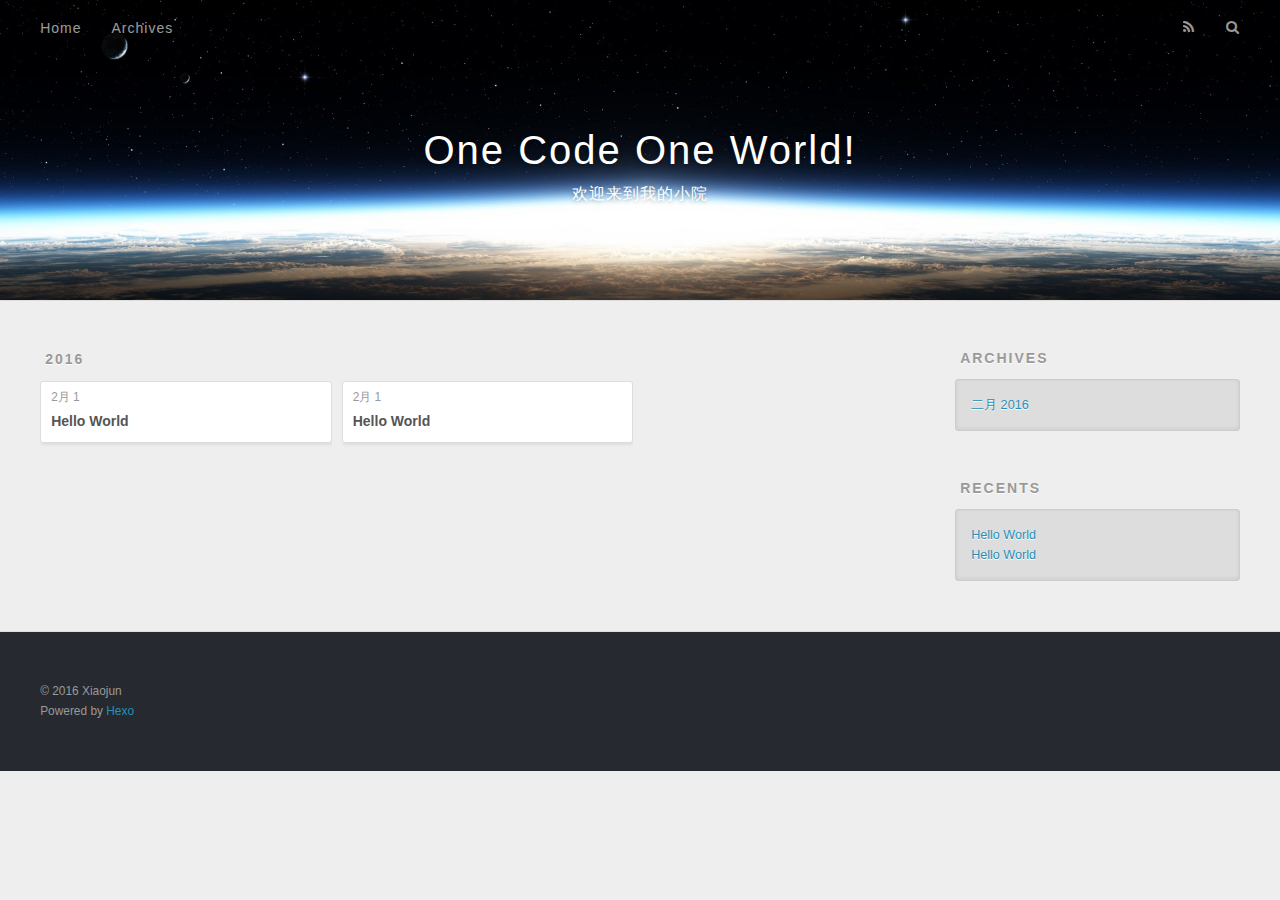
==== archives/index.html @ 48ab1f89 "Site updated: 2016-02-01 23:47:50" ====
<!DOCTYPE html>
<html>
<head>
  <meta charset="utf-8">
  
  <title>Archives | One Code One World!</title>
  <meta name="viewport" content="width=device-width, initial-scale=1, maximum-scale=1">
  <meta name="description" content="这里是iOS的世界">
<meta property="og:type" content="website">
<meta property="og:title" content="One Code One World!">
<meta property="og:url" content="http://yoursite.com/archives/index.html">
<meta property="og:site_name" content="One Code One World!">
<meta property="og:description" content="这里是iOS的世界">
<meta name="twitter:card" content="summary">
<meta name="twitter:title" content="One Code One World!">
<meta name="twitter:description" content="这里是iOS的世界">
  
    <link rel="alternate" href="/atom.xml" title="One Code One World!" type="application/atom+xml">
  
  
    <link rel="icon" href="/favicon.png">
  
  <link href="//fonts.googleapis.com/css?family=Source+Code+Pro" rel="stylesheet" type="text/css">
  <link rel="stylesheet" href="/css/style.css" type="text/css">
  

</head>

<body>
  <div id="container">
    <div id="wrap">
      <header id="header">
  <div id="banner"></div>
  <div id="header-outer" class="outer">
    <div id="header-title" class="inner">
      <h1 id="logo-wrap">
        <a href="/" id="logo">One Code One World!</a>
      </h1>
      
        <h2 id="subtitle-wrap">
          <a href="/" id="subtitle">欢迎来到我的小院</a>
        </h2>
      
    </div>
    <div id="header-inner" class="inner">
      <nav id="main-nav">
        <a id="main-nav-toggle" class="nav-icon"></a>
        
          <a class="main-nav-link" href="/">Home</a>
        
          <a class="main-nav-link" href="/archives">Archives</a>
        
      </nav>
      <nav id="sub-nav">
        
          <a id="nav-rss-link" class="nav-icon" href="/atom.xml" title="RSS Feed"></a>
        
        <a id="nav-search-btn" class="nav-icon" title="Search"></a>
      </nav>
      <div id="search-form-wrap">
        <form action="//google.com/search" method="get" accept-charset="UTF-8" class="search-form"><input type="search" name="q" results="0" class="search-form-input" placeholder="Search"><button type="submit" class="search-form-submit">&#xF002;</button><input type="hidden" name="sitesearch" value="http://yoursite.com"></form>
      </div>
    </div>
  </div>
</header>
      <div class="outer">
        <section id="main">
  
  
    
    
      
      
      <section class="archives-wrap">
        <div class="archive-year-wrap">
          <a href="/archives/2016" class="archive-year">2016</a>
        </div>
        <div class="archives">
    
    <article class="archive-article archive-type-post">
  <div class="archive-article-inner">
    <header class="archive-article-header">
      <a href="/2016/02/01/Hello-World-0/" class="archive-article-date">
  <time datetime="2016-02-01T14:58:01.000Z" itemprop="datePublished">2月 1</time>
</a>
      
  
    <h1 itemprop="name">
      <a class="archive-article-title" href="/2016/02/01/Hello-World-0/">Hello World</a>
    </h1>
  

    </header>
  </div>
</article>
  
    
    
    <article class="archive-article archive-type-post">
  <div class="archive-article-inner">
    <header class="archive-article-header">
      <a href="/2016/02/01/hello-world/" class="archive-article-date">
  <time datetime="2016-02-01T14:50:47.000Z" itemprop="datePublished">2月 1</time>
</a>
      
  
    <h1 itemprop="name">
      <a class="archive-article-title" href="/2016/02/01/hello-world/">Hello World</a>
    </h1>
  

    </header>
  </div>
</article>
  
  
    </div></section>
  

</section>
        
          <aside id="sidebar">
  
    

  
    

  
    
  
    
  <div class="widget-wrap">
    <h3 class="widget-title">Archives</h3>
    <div class="widget">
      <ul class="archive-list"><li class="archive-list-item"><a class="archive-list-link" href="/archives/2016/02/">二月 2016</a></li></ul>
    </div>
  </div>


  
    
  <div class="widget-wrap">
    <h3 class="widget-title">Recents</h3>
    <div class="widget">
      <ul>
        
          <li>
            <a href="/2016/02/01/Hello-World-0/">Hello World</a>
          </li>
        
          <li>
            <a href="/2016/02/01/hello-world/">Hello World</a>
          </li>
        
      </ul>
    </div>
  </div>

  
</aside>
        
      </div>
      <footer id="footer">
  
  <div class="outer">
    <div id="footer-info" class="inner">
      &copy; 2016 Xiaojun<br>
      Powered by <a href="http://hexo.io/" target="_blank">Hexo</a>
    </div>
  </div>
</footer>
    </div>
    <nav id="mobile-nav">
  
    <a href="/" class="mobile-nav-link">Home</a>
  
    <a href="/archives" class="mobile-nav-link">Archives</a>
  
</nav>
    

<script src="//ajax.googleapis.com/ajax/libs/jquery/2.0.3/jquery.min.js"></script>


  <link rel="stylesheet" href="/fancybox/jquery.fancybox.css" type="text/css">
  <script src="/fancybox/jquery.fancybox.pack.js" type="text/javascript"></script>


<script src="/js/script.js" type="text/javascript"></script>

  </div>
</body>
</html>
---- css/style.css ----
body {
  width: 100%;
}
body:before,
body:after {
  content: "";
  display: table;
}
body:after {
  clear: both;
}
html,
body,
div,
span,
applet,
object,
iframe,
h1,
h2,
h3,
h4,
h5,
h6,
p,
blockquote,
pre,
a,
abbr,
acronym,
address,
big,
cite,
code,
del,
dfn,
em,
img,
ins,
kbd,
q,
s,
samp,
small,
strike,
strong,
sub,
sup,
tt,
var,
dl,
dt,
dd,
ol,
ul,
li,
fieldset,
form,
label,
legend,
table,
caption,
tbody,
tfoot,
thead,
tr,
th,
td {
  margin: 0;
  padding: 0;
  border: 0;
  outline: 0;
  font-weight: inherit;
  font-style: inherit;
  font-family: inherit;
  font-size: 100%;
  vertical-align: baseline;
}
body {
  line-height: 1;
  color: #000;
  background: #fff;
}
ol,
ul {
  list-style: none;
}
table {
  border-collapse: separate;
  border-spacing: 0;
  vertical-align: middle;
}
caption,
th,
td {
  text-align: left;
  font-weight: normal;
  vertical-align: middle;
}
a img {
  border: none;
}
input,
button {
  margin: 0;
  padding: 0;
}
input::-moz-focus-inner,
button::-moz-focus-inner {
  border: 0;
  padding: 0;
}
@font-face {
  font-family: FontAwesome;
  font-style: normal;
  font-weight: normal;
  src: url("fonts/fontawesome-webfont.eot?v=#4.0.3");
  src: url("fonts/fontawesome-webfont.eot?#iefix&v=#4.0.3") format("embedded-opentype"), url("fonts/fontawesome-webfont.woff?v=#4.0.3") format("woff"), url("fonts/fontawesome-webfont.ttf?v=#4.0.3") format("truetype"), url("fonts/fontawesome-webfont.svg#fontawesomeregular?v=#4.0.3") format("svg");
}
html,
body,
#container {
  height: 100%;
}
body {
  background: #eee;
  font: 14px "Helvetica Neue", Helvetica, Arial, sans-serif;
  -webkit-text-size-adjust: 100%;
}
.outer {
  max-width: 1220px;
  margin: 0 auto;
  padding: 0 20px;
}
.outer:before,
.outer:after {
  content: "";
  display: table;
}
.outer:after {
  clear: both;
}
.inner {
  display: inline;
  float: left;
  width: 98.33333333333333%;
  margin: 0 0.833333333333333%;
}
.left,
.alignleft {
  float: left;
}
.right,
.alignright {
  float: right;
}
.clear {
  clear: both;
}
#container {
  position: relative;
}
.mobile-nav-on {
  overflow: hidden;
}
#wrap {
  height: 100%;
  width: 100%;
  position: absolute;
  top: 0;
  left: 0;
  -webkit-transition: 0.2s ease-out;
  -moz-transition: 0.2s ease-out;
  -ms-transition: 0.2s ease-out;
  transition: 0.2s ease-out;
  z-index: 1;
  background: #eee;
}
.mobile-nav-on #wrap {
  left: 280px;
}
@media screen and (min-width: 768px) {
  #main {
    display: inline;
    float: left;
    width: 73.33333333333333%;
    margin: 0 0.833333333333333%;
  }
}
.article-date,
.article-category-link,
.archive-year,
.widget-title {
  text-decoration: none;
  text-transform: uppercase;
  letter-spacing: 2px;
  color: #999;
  margin-bottom: 1em;
  margin-left: 5px;
  line-height: 1em;
  text-shadow: 0 1px #fff;
  font-weight: bold;
}
.article-inner,
.archive-article-inner {
  background: #fff;
  -webkit-box-shadow: 1px 2px 3px #ddd;
  box-shadow: 1px 2px 3px #ddd;
  border: 1px solid #ddd;
  -webkit-border-radius: 3px;
  border-radius: 3px;
}
.article-entry h1,
.widget h1 {
  font-size: 2em;
}
.article-entry h2,
.widget h2 {
  font-size: 1.5em;
}
.article-entry h3,
.widget h3 {
  font-size: 1.3em;
}
.article-entry h4,
.widget h4 {
  font-size: 1.2em;
}
.article-entry h5,
.widget h5 {
  font-size: 1em;
}
.article-entry h6,
.widget h6 {
  font-size: 1em;
  color: #999;
}
.article-entry hr,
.widget hr {
  border: 1px dashed #ddd;
}
.article-entry strong,
.widget strong {
  font-weight: bold;
}
.article-entry em,
.widget em,
.article-entry cite,
.widget cite {
  font-style: italic;
}
.article-entry sup,
.widget sup,
.article-entry sub,
.widget sub {
  font-size: 0.75em;
  line-height: 0;
  position: relative;
  vertical-align: baseline;
}
.article-entry sup,
.widget sup {
  top: -0.5em;
}
.article-entry sub,
.widget sub {
  bottom: -0.2em;
}
.article-entry small,
.widget small {
  font-size: 0.85em;
}
.article-entry acronym,
.widget acronym,
.article-entry abbr,
.widget abbr {
  border-bottom: 1px dotted;
}
.article-entry ul,
.widget ul,
.article-entry ol,
.widget ol,
.article-entry dl,
.widget dl {
  margin: 0 20px;
  line-height: 1.6em;
}
.article-entry ul ul,
.widget ul ul,
.article-entry ol ul,
.widget ol ul,
.article-entry ul ol,
.widget ul ol,
.article-entry ol ol,
.widget ol ol {
  margin-top: 0;
  margin-bottom: 0;
}
.article-entry ul,
.widget ul {
  list-style: disc;
}
.article-entry ol,
.widget ol {
  list-style: decimal;
}
.article-entry dt,
.widget dt {
  font-weight: bold;
}
#header {
  height: 300px;
  position: relative;
  border-bottom: 1px solid #ddd;
}
#header:before,
#header:after {
  content: "";
  position: absolute;
  left: 0;
  right: 0;
  height: 40px;
}
#header:before {
  top: 0;
  background: -webkit-linear-gradient(rgba(0,0,0,0.2), transparent);
  background: -moz-linear-gradient(rgba(0,0,0,0.2), transparent);
  background: -ms-linear-gradient(rgba(0,0,0,0.2), transparent);
  background: linear-gradient(rgba(0,0,0,0.2), transparent);
}
#header:after {
  bottom: 0;
  background: -webkit-linear-gradient(transparent, rgba(0,0,0,0.2));
  background: -moz-linear-gradient(transparent, rgba(0,0,0,0.2));
  background: -ms-linear-gradient(transparent, rgba(0,0,0,0.2));
  background: linear-gradient(transparent, rgba(0,0,0,0.2));
}
#header-outer {
  height: 100%;
  position: relative;
}
#header-inner {
  position: relative;
  overflow: hidden;
}
#banner {
  position: absolute;
  top: 0;
  left: 0;
  width: 100%;
  height: 100%;
  background: url("images/banner.jpg") center #000;
  -webkit-background-size: cover;
  -moz-background-size: cover;
  background-size: cover;
  z-index: -1;
}
#header-title {
  text-align: center;
  height: 40px;
  position: absolute;
  top: 50%;
  left: 0;
  margin-top: -20px;
}
#logo,
#subtitle {
  text-decoration: none;
  color: #fff;
  font-weight: 300;
  text-shadow: 0 1px 4px rgba(0,0,0,0.3);
}
#logo {
  font-size: 40px;
  line-height: 40px;
  letter-spacing: 2px;
}
#subtitle {
  font-size: 16px;
  line-height: 16px;
  letter-spacing: 1px;
}
#subtitle-wrap {
  margin-top: 16px;
}
#main-nav {
  float: left;
  margin-left: -15px;
}
.nav-icon,
.main-nav-link {
  float: left;
  color: #fff;
  opacity: 0.6;
  text-decoration: none;
  text-shadow: 0 1px rgba(0,0,0,0.2);
  -webkit-transition: opacity 0.2s;
  -moz-transition: opacity 0.2s;
  -ms-transition: opacity 0.2s;
  transition: opacity 0.2s;
  display: block;
  padding: 20px 15px;
}
.nav-icon:hover,
.main-nav-link:hover {
  opacity: 1;
}
.nav-icon {
  font-family: FontAwesome;
  text-align: center;
  font-size: 14px;
  width: 14px;
  height: 14px;
  padding: 20px 15px;
  position: relative;
  cursor: pointer;
}
.main-nav-link {
  font-weight: 300;
  letter-spacing: 1px;
}
@media screen and (max-width: 479px) {
  .main-nav-link {
    display: none;
  }
}
#main-nav-toggle {
  display: none;
}
#main-nav-toggle:before {
  content: "\f0c9";
}
@media screen and (max-width: 479px) {
  #main-nav-toggle {
    display: block;
  }
}
#sub-nav {
  float: right;
  margin-right: -15px;
}
#nav-rss-link:before {
  content: "\f09e";
}
#nav-search-btn:before {
  content: "\f002";
}
#search-form-wrap {
  position: absolute;
  top: 15px;
  width: 150px;
  height: 30px;
  right: -150px;
  opacity: 0;
  -webkit-transition: 0.2s ease-out;
  -moz-transition: 0.2s ease-out;
  -ms-transition: 0.2s ease-out;
  transition: 0.2s ease-out;
}
#search-form-wrap.on {
  opacity: 1;
  right: 0;
}
@media screen and (max-width: 479px) {
  #search-form-wrap {
    width: 100%;
    right: -100%;
  }
}
.search-form {
  position: absolute;
  top: 0;
  left: 0;
  right: 0;
  background: #fff;
  padding: 5px 15px;
  -webkit-border-radius: 15px;
  border-radius: 15px;
  -webkit-box-shadow: 0 0 10px rgba(0,0,0,0.3);
  box-shadow: 0 0 10px rgba(0,0,0,0.3);
}
.search-form-input {
  border: none;
  background: none;
  color: #555;
  width: 100%;
  font: 13px "Helvetica Neue", Helvetica, Arial, sans-serif;
  outline: none;
}
.search-form-input::-webkit-search-results-decoration,
.search-form-input::-webkit-search-cancel-button {
  -webkit-appearance: none;
}
.search-form-submit {
  position: absolute;
  top: 50%;
  right: 10px;
  margin-top: -7px;
  font: 13px FontAwesome;
  border: none;
  background: none;
  color: #bbb;
  cursor: pointer;
}
.search-form-submit:hover,
.search-form-submit:focus {
  color: #777;
}
.article {
  margin: 50px 0;
}
.article-inner {
  overflow: hidden;
}
.article-meta:before,
.article-meta:after {
  content: "";
  display: table;
}
.article-meta:after {
  clear: both;
}
.article-date {
  float: left;
}
.article-category {
  float: left;
  line-height: 1em;
  color: #ccc;
  text-shadow: 0 1px #fff;
  margin-left: 8px;
}
.article-category:before {
  content: "\2022";
}
.article-category-link {
  margin: 0 12px 1em;
}
.article-header {
  padding: 20px 20px 0;
}
.article-title {
  text-decoration: none;
  font-size: 2em;
  font-weight: bold;
  color: #555;
  line-height: 1.1em;
  -webkit-transition: color 0.2s;
  -moz-transition: color 0.2s;
  -ms-transition: color 0.2s;
  transition: color 0.2s;
}
a.article-title:hover {
  color: #258fb8;
}
.article-entry {
  color: #555;
  padding: 0 20px;
}
.article-entry:before,
.article-entry:after {
  content: "";
  display: table;
}
.article-entry:after {
  clear: both;
}
.article-entry p,
.article-entry table {
  line-height: 1.6em;
  margin: 1.6em 0;
}
.article-entry h1,
.article-entry h2,
.article-entry h3,
.article-entry h4,
.article-entry h5,
.article-entry h6 {
  font-weight: bold;
}
.article-entry h1,
.article-entry h2,
.article-entry h3,
.article-entry h4,
.article-entry h5,
.article-entry h6 {
  line-height: 1.1em;
  margin: 1.1em 0;
}
.article-entry a {
  color: #258fb8;
  text-decoration: none;
}
.article-entry a:hover {
  text-decoration: underline;
}
.article-entry ul,
.article-entry ol,
.article-entry dl {
  margin-top: 1.6em;
  margin-bottom: 1.6em;
}
.article-entry img,
.article-entry video {
  max-width: 100%;
  height: auto;
  display: block;
  margin: auto;
}
.article-entry iframe {
  border: none;
}
.article-entry table {
  width: 100%;
  border-collapse: collapse;
  border-spacing: 0;
}
.article-entry th {
  font-weight: bold;
  border-bottom: 3px solid #ddd;
  padding-bottom: 0.5em;
}
.article-entry td {
  border-bottom: 1px solid #ddd;
  padding: 10px 0;
}
.article-entry blockquote {
  font-family: Georgia, "Times New Roman", serif;
  font-size: 1.4em;
  margin: 1.6em 20px;
  text-align: center;
}
.article-entry blockquote footer {
  font-size: 14px;
  margin: 1.6em 0;
  font-family: "Helvetica Neue", Helvetica, Arial, sans-serif;
}
.article-entry blockquote footer cite:before {
  content: "—";
  padding: 0 0.5em;
}
.article-entry .pullquote {
  text-align: left;
  width: 45%;
  margin: 0;
}
.article-entry .pullquote.left {
  margin-left: 0.5em;
  margin-right: 1em;
}
.article-entry .pullquote.right {
  margin-right: 0.5em;
  margin-left: 1em;
}
.article-entry .caption {
  color: #999;
  display: block;
  font-size: 0.9em;
  margin-top: 0.5em;
  position: relative;
  text-align: center;
}
.article-entry .video-container {
  position: relative;
  padding-top: 56.25%;
  height: 0;
  overflow: hidden;
}
.article-entry .video-container iframe,
.article-entry .video-container object,
.article-entry .video-container embed {
  position: absolute;
  top: 0;
  left: 0;
  width: 100%;
  height: 100%;
  margin-top: 0;
}
.article-more-link a {
  display: inline-block;
  line-height: 1em;
  padding: 6px 15px;
  -webkit-border-radius: 15px;
  border-radius: 15px;
  background: #eee;
  color: #999;
  text-shadow: 0 1px #fff;
  text-decoration: none;
}
.article-more-link a:hover {
  background: #258fb8;
  color: #fff;
  text-decoration: none;
  text-shadow: 0 1px #1e7293;
}
.article-footer {
  font-size: 0.85em;
  line-height: 1.6em;
  border-top: 1px solid #ddd;
  padding-top: 1.6em;
  margin: 0 20px 20px;
}
.article-footer:before,
.article-footer:after {
  content: "";
  display: table;
}
.article-footer:after {
  clear: both;
}
.article-footer a {
  color: #999;
  text-decoration: none;
}
.article-footer a:hover {
  color: #555;
}
.article-tag-list-item {
  float: left;
  margin-right: 10px;
}
.article-tag-list-link:before {
  content: "#";
}
.article-comment-link {
  float: right;
}
.article-comment-link:before {
  content: "\f075";
  font-family: FontAwesome;
  padding-right: 8px;
}
.article-share-link {
  cursor: pointer;
  float: right;
  margin-left: 20px;
}
.article-share-link:before {
  content: "\f064";
  font-family: FontAwesome;
  padding-right: 6px;
}
#article-nav {
  position: relative;
}
#article-nav:before,
#article-nav:after {
  content: "";
  display: table;
}
#article-nav:after {
  clear: both;
}
@media screen and (min-width: 768px) {
  #article-nav {
    margin: 50px 0;
  }
  #article-nav:before {
    width: 8px;
    height: 8px;
    position: absolute;
    top: 50%;
    left: 50%;
    margin-top: -4px;
    margin-left: -4px;
    content: "";
    -webkit-border-radius: 50%;
    border-radius: 50%;
    background: #ddd;
    -webkit-box-shadow: 0 1px 2px #fff;
    box-shadow: 0 1px 2px #fff;
  }
}
.article-nav-link-wrap {
  text-decoration: none;
  text-shadow: 0 1px #fff;
  color: #999;
  -webkit-box-sizing: border-box;
  -moz-box-sizing: border-box;
  box-sizing: border-box;
  margin-top: 50px;
  text-align: center;
  display: block;
}
.article-nav-link-wrap:hover {
  color: #555;
}
@media screen and (min-width: 768px) {
  .article-nav-link-wrap {
    width: 50%;
    margin-top: 0;
  }
}
@media screen and (min-width: 768px) {
  #article-nav-newer {
    float: left;
    text-align: right;
    padding-right: 20px;
  }
}
@media screen and (min-width: 768px) {
  #article-nav-older {
    float: right;
    text-align: left;
    padding-left: 20px;
  }
}
.article-nav-caption {
  text-transform: uppercase;
  letter-spacing: 2px;
  color: #ddd;
  line-height: 1em;
  font-weight: bold;
}
#article-nav-newer .article-nav-caption {
  margin-right: -2px;
}
.article-nav-title {
  font-size: 0.85em;
  line-height: 1.6em;
  margin-top: 0.5em;
}
.article-share-box {
  position: absolute;
  display: none;
  background: #fff;
  -webkit-box-shadow: 1px 2px 10px rgba(0,0,0,0.2);
  box-shadow: 1px 2px 10px rgba(0,0,0,0.2);
  -webkit-border-radius: 3px;
  border-radius: 3px;
  margin-left: -145px;
  overflow: hidden;
  z-index: 1;
}
.article-share-box.on {
  display: block;
}
.article-share-input {
  width: 100%;
  background: none;
  -webkit-box-sizing: border-box;
  -moz-box-sizing: border-box;
  box-sizing: border-box;
  font: 14px "Helvetica Neue", Helvetica, Arial, sans-serif;
  padding: 0 15px;
  color: #555;
  outline: none;
  border: 1px solid #ddd;
  -webkit-border-radius: 3px 3px 0 0;
  border-radius: 3px 3px 0 0;
  height: 36px;
  line-height: 36px;
}
.article-share-links {
  background: #eee;
}
.article-share-links:before,
.article-share-links:after {
  content: "";
  display: table;
}
.article-share-links:after {
  clear: both;
}
.article-share-twitter,
.article-share-facebook,
.article-share-pinterest,
.article-share-google {
  width: 50px;
  height: 36px;
  display: block;
  float: left;
  position: relative;
  color: #999;
  text-shadow: 0 1px #fff;
}
.article-share-twitter:before,
.article-share-facebook:before,
.article-share-pinterest:before,
.article-share-google:before {
  font-size: 20px;
  font-family: FontAwesome;
  width: 20px;
  height: 20px;
  position: absolute;
  top: 50%;
  left: 50%;
  margin-top: -10px;
  margin-left: -10px;
  text-align: center;
}
.article-share-twitter:hover,
.article-share-facebook:hover,
.article-share-pinterest:hover,
.article-share-google:hover {
  color: #fff;
}
.article-share-twitter:before {
  content: "\f099";
}
.article-share-twitter:hover {
  background: #00aced;
  text-shadow: 0 1px #008abe;
}
.article-share-facebook:before {
  content: "\f09a";
}
.article-share-facebook:hover {
  background: #3b5998;
  text-shadow: 0 1px #2f477a;
}
.article-share-pinterest:before {
  content: "\f0d2";
}
.article-share-pinterest:hover {
  background: #cb2027;
  text-shadow: 0 1px #a21a1f;
}
.article-share-google:before {
  content: "\f0d5";
}
.article-share-google:hover {
  background: #dd4b39;
  text-shadow: 0 1px #be3221;
}
.article-gallery {
  background: #000;
  position: relative;
}
.article-gallery-photos {
  position: relative;
  overflow: hidden;
}
.article-gallery-img {
  display: none;
  max-width: 100%;
}
.article-gallery-img:first-child {
  display: block;
}
.article-gallery-img.loaded {
  position: absolute;
  display: block;
}
.article-gallery-img img {
  display: block;
  max-width: 100%;
  margin: 0 auto;
}
#comments {
  background: #fff;
  -webkit-box-shadow: 1px 2px 3px #ddd;
  box-shadow: 1px 2px 3px #ddd;
  padding: 20px;
  border: 1px solid #ddd;
  -webkit-border-radius: 3px;
  border-radius: 3px;
  margin: 50px 0;
}
#comments a {
  color: #258fb8;
}
.archives-wrap {
  margin: 50px 0;
}
.archives:before,
.archives:after {
  content: "";
  display: table;
}
.archives:after {
  clear: both;
}
.archive-year-wrap {
  margin-bottom: 1em;
}
.archives {
  -webkit-column-gap: 10px;
  -moz-column-gap: 10px;
  column-gap: 10px;
}
@media screen and (min-width: 480px) and (max-width: 767px) {
  .archives {
    -webkit-column-count: 2;
    -moz-column-count: 2;
    column-count: 2;
  }
}
@media screen and (min-width: 768px) {
  .archives {
    -webkit-column-count: 3;
    -moz-column-count: 3;
    column-count: 3;
  }
}
.archive-article {
  -webkit-column-break-inside: avoid;
  page-break-inside: avoid;
  overflow: hidden;
  break-inside: avoid-column;
}
.archive-article-inner {
  padding: 10px;
  margin-bottom: 15px;
}
.archive-article-title {
  text-decoration: none;
  font-weight: bold;
  color: #555;
  -webkit-transition: color 0.2s;
  -moz-transition: color 0.2s;
  -ms-transition: color 0.2s;
  transition: color 0.2s;
  line-height: 1.6em;
}
.archive-article-title:hover {
  color: #258fb8;
}
.archive-article-footer {
  margin-top: 1em;
}
.archive-article-date {
  color: #999;
  text-decoration: none;
  font-size: 0.85em;
  line-height: 1em;
  margin-bottom: 0.5em;
  display: block;
}
#page-nav {
  margin: 50px auto;
  background: #fff;
  -webkit-box-shadow: 1px 2px 3px #ddd;
  box-shadow: 1px 2px 3px #ddd;
  border: 1px solid #ddd;
  -webkit-border-radius: 3px;
  border-radius: 3px;
  text-align: center;
  color: #999;
  overflow: hidden;
}
#page-nav:before,
#page-nav:after {
  content: "";
  display: table;
}
#page-nav:after {
  clear: both;
}
#page-nav a,
#page-nav span {
  padding: 10px 20px;
  line-height: 1;
  height: 2ex;
}
#page-nav a {
  color: #999;
  text-decoration: none;
}
#page-nav a:hover {
  background: #999;
  color: #fff;
}
#page-nav .prev {
  float: left;
}
#page-nav .next {
  float: right;
}
#page-nav .page-number {
  display: inline-block;
}
@media screen and (max-width: 479px) {
  #page-nav .page-number {
    display: none;
  }
}
#page-nav .current {
  color: #555;
  font-weight: bold;
}
#page-nav .space {
  color: #ddd;
}
#footer {
  background: #262a30;
  padding: 50px 0;
  border-top: 1px solid #ddd;
  color: #999;
}
#footer a {
  color: #258fb8;
  text-decoration: none;
}
#footer a:hover {
  text-decoration: underline;
}
#footer-info {
  line-height: 1.6em;
  font-size: 0.85em;
}
.article-entry pre,
.article-entry .highlight {
  background: #2d2d2d;
  margin: 0 -20px;
  padding: 15px 20px;
  border-style: solid;
  border-color: #ddd;
  border-width: 1px 0;
  overflow: auto;
  color: #ccc;
  line-height: 22.400000000000002px;
}
.article-entry .highlight .gutter pre,
.article-entry .gist .gist-file .gist-data .line-numbers {
  color: #666;
  font-size: 0.85em;
}
.article-entry pre,
.article-entry code {
  font-family: "Source Code Pro", Consolas, Monaco, Menlo, Consolas, monospace;
}
.article-entry code {
  background: #eee;
  text-shadow: 0 1px #fff;
  padding: 0 0.3em;
}
.article-entry pre code {
  background: none;
  text-shadow: none;
  padding: 0;
}
.article-entry .highlight pre {
  border: none;
  margin: 0;
  padding: 0;
}
.article-entry .highlight table {
  margin: 0;
  width: auto;
}
.article-entry .highlight td {
  border: none;
  padding: 0;
}
.article-entry .highlight figcaption {
  font-size: 0.85em;
  color: #999;
  line-height: 1em;
  margin-bottom: 1em;
}
.article-entry .highlight figcaption:before,
.article-entry .highlight figcaption:after {
  content: "";
  display: table;
}
.article-entry .highlight figcaption:after {
  clear: both;
}
.article-entry .highlight figcaption a {
  float: right;
}
.article-entry .highlight .gutter pre {
  text-align: right;
  padding-right: 20px;
}
.article-entry .highlight .line {
  height: 22.400000000000002px;
}
.article-entry .gist {
  margin: 0 -20px;
  border-style: solid;
  border-color: #ddd;
  border-width: 1px 0;
  background: #2d2d2d;
  padding: 15px 20px 15px 0;
}
.article-entry .gist .gist-file {
  border: none;
  font-family: "Source Code Pro", Consolas, Monaco, Menlo, Consolas, monospace;
  margin: 0;
}
.article-entry .gist .gist-file .gist-data {
  background: none;
  border: none;
}
.article-entry .gist .gist-file .gist-data .line-numbers {
  background: none;
  border: none;
  padding: 0 20px 0 0;
}
.article-entry .gist .gist-file .gist-data .line-data {
  padding: 0 !important;
}
.article-entry .gist .gist-file .highlight {
  margin: 0;
  padding: 0;
  border: none;
}
.article-entry .gist .gist-file .gist-meta {
  background: #2d2d2d;
  color: #999;
  font: 0.85em "Helvetica Neue", Helvetica, Arial, sans-serif;
  text-shadow: 0 0;
  padding: 0;
  margin-top: 1em;
  margin-left: 20px;
}
.article-entry .gist .gist-file .gist-meta a {
  color: #258fb8;
  font-weight: normal;
}
.article-entry .gist .gist-file .gist-meta a:hover {
  text-decoration: underline;
}
pre .comment,
pre .title {
  color: #999;
}
pre .variable,
pre .attribute,
pre .tag,
pre .regexp,
pre .ruby .constant,
pre .xml .tag .title,
pre .xml .pi,
pre .xml .doctype,
pre .html .doctype,
pre .css .id,
pre .css .class,
pre .css .pseudo {
  color: #f2777a;
}
pre .number,
pre .preprocessor,
pre .built_in,
pre .literal,
pre .params,
pre .constant {
  color: #f99157;
}
pre .class,
pre .ruby .class .title,
pre .css .rules .attribute {
  color: #9c9;
}
pre .string,
pre .value,
pre .inheritance,
pre .header,
pre .ruby .symbol,
pre .xml .cdata {
  color: #9c9;
}
pre .css .hexcolor {
  color: #6cc;
}
pre .function,
pre .python .decorator,
pre .python .title,
pre .ruby .function .title,
pre .ruby .title .keyword,
pre .perl .sub,
pre .javascript .title,
pre .coffeescript .title {
  color: #69c;
}
pre .keyword,
pre .javascript .function {
  color: #c9c;
}
@media screen and (max-width: 479px) {
  #mobile-nav {
    position: absolute;
    top: 0;
    left: 0;
    width: 280px;
    height: 100%;
    background: #191919;
    border-right: 1px solid #fff;
  }
}
@media screen and (max-width: 479px) {
  .mobile-nav-link {
    display: block;
    color: #999;
    text-decoration: none;
    padding: 15px 20px;
    font-weight: bold;
  }
  .mobile-nav-link:hover {
    color: #fff;
  }
}
@media screen and (min-width: 768px) {
  #sidebar {
    display: inline;
    float: left;
    width: 23.333333333333332%;
    margin: 0 0.833333333333333%;
  }
}
.widget-wrap {
  margin: 50px 0;
}
.widget {
  color: #777;
  text-shadow: 0 1px #fff;
  background: #ddd;
  -webkit-box-shadow: 0 -1px 4px #ccc inset;
  box-shadow: 0 -1px 4px #ccc inset;
  border: 1px solid #ccc;
  padding: 15px;
  -webkit-border-radius: 3px;
  border-radius: 3px;
}
.widget a {
  color: #258fb8;
  text-decoration: none;
}
.widget a:hover {
  text-decoration: underline;
}
.widget ul ul,
.widget ol ul,
.widget dl ul,
.widget ul ol,
.widget ol ol,
.widget dl ol,
.widget ul dl,
.widget ol dl,
.widget dl dl {
  margin-left: 15px;
  list-style: disc;
}
.widget {
  line-height: 1.6em;
  word-wrap: break-word;
  font-size: 0.9em;
}
.widget ul,
.widget ol {
  list-style: none;
  margin: 0;
}
.widget ul ul,
.widget ol ul,
.widget ul ol,
.widget ol ol {
  margin: 0 20px;
}
.widget ul ul,
.widget ol ul {
  list-style: disc;
}
.widget ul ol,
.widget ol ol {
  list-style: decimal;
}
.category-list-count,
.tag-list-count,
.archive-list-count {
  padding-left: 5px;
  color: #999;
  font-size: 0.85em;
}
.category-list-count:before,
.tag-list-count:before,
.archive-list-count:before {
  content: "(";
}
.category-list-count:after,
.tag-list-count:after,
.archive-list-count:after {
  content: ")";
}
.tagcloud a {
  margin-right: 5px;
  display: inline-block;
}
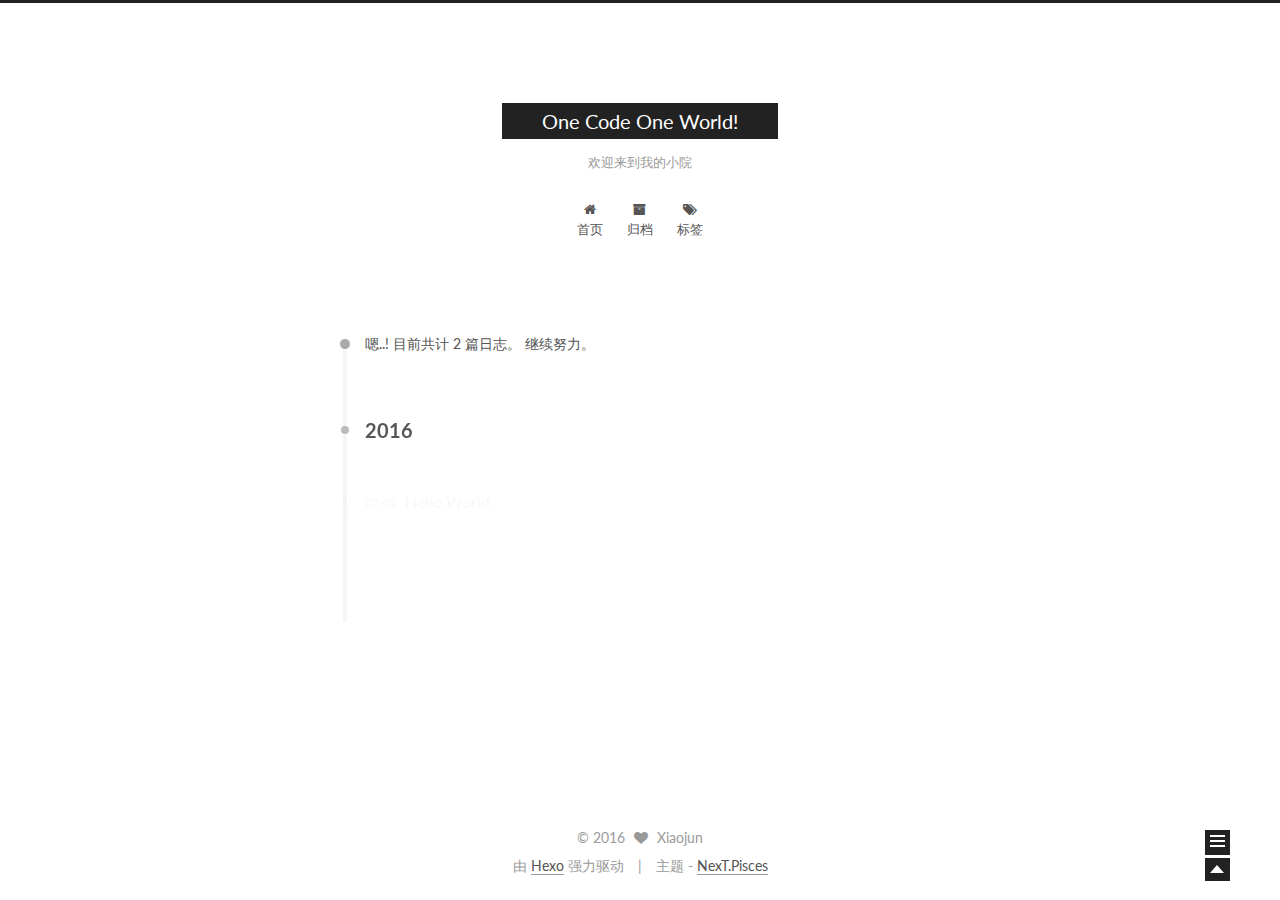
==== commit 4dd9a360: "Site updated: 2016-02-02 22:38:00" ====
--- a/archives/index.html
+++ b/archives/index.html
@@ -1,194 +1,476 @@
-<!DOCTYPE html>
-<html>
+<!doctype html>
+
+
+
+  
+
+
+<html class="theme-next pisces use-motion">
 <head>
-  <meta charset="utf-8">
-  
-  <title>Archives | One Code One World!</title>
-  <meta name="viewport" content="width=device-width, initial-scale=1, maximum-scale=1">
-  <meta name="description" content="这里是iOS的世界">
+  <meta charset="UTF-8"/>
+<meta http-equiv="X-UA-Compatible" content="IE=edge,chrome=1" />
+<meta name="viewport" content="width=device-width, initial-scale=1, maximum-scale=1"/>
+
+
+
+<meta http-equiv="Cache-Control" content="no-transform" />
+<meta http-equiv="Cache-Control" content="no-siteapp" />
+
+
+
+
+
+
+
+
+
+
+
+
+  <link href="/vendors/fancybox/source/jquery.fancybox.css?v=2.1.5" rel="stylesheet" type="text/css"/>
+
+
+
+
+  <link href="//fonts.googleapis.com/css?family=Lato:300,400,700,400italic&subset=latin,latin-ext" rel="stylesheet" type="text/css">
+
+
+
+<link href="/vendors/font-awesome/css/font-awesome.min.css?v=4.4.0" rel="stylesheet" type="text/css" />
+
+<link href="/css/main.css?v=0.5.0" rel="stylesheet" type="text/css" />
+
+
+  <meta name="keywords" content="Hexo, NexT" />
+
+
+
+
+
+
+
+
+  <link rel="shortcut icon" type="image/x-icon" href="/favicon.ico?v=0.5.0" />
+
+
+
+
+
+
+<meta name="description" content="轻松、快乐、分享！">
 <meta property="og:type" content="website">
 <meta property="og:title" content="One Code One World!">
 <meta property="og:url" content="http://yoursite.com/archives/index.html">
 <meta property="og:site_name" content="One Code One World!">
-<meta property="og:description" content="这里是iOS的世界">
+<meta property="og:description" content="轻松、快乐、分享！">
 <meta name="twitter:card" content="summary">
 <meta name="twitter:title" content="One Code One World!">
-<meta name="twitter:description" content="这里是iOS的世界">
-  
-    <link rel="alternate" href="/atom.xml" title="One Code One World!" type="application/atom+xml">
-  
-  
-    <link rel="icon" href="/favicon.png">
-  
-  <link href="//fonts.googleapis.com/css?family=Source+Code+Pro" rel="stylesheet" type="text/css">
-  <link rel="stylesheet" href="/css/style.css" type="text/css">
-  
-
+<meta name="twitter:description" content="轻松、快乐、分享！">
+
+
+
+<script type="text/javascript" id="hexo.configuration">
+  var NexT = window.NexT || {};
+  var CONFIG = {
+    scheme: 'Pisces',
+    sidebar: {"position":"left","display":"post"},
+    fancybox: true,
+    motion: true,
+    duoshuo: {
+      userId: 0,
+      author: '博主'
+    }
+  };
+</script>
+
+  <title> 归档 | One Code One World! </title>
 </head>
 
-<body>
-  <div id="container">
-    <div id="wrap">
-      <header id="header">
-  <div id="banner"></div>
-  <div id="header-outer" class="outer">
-    <div id="header-title" class="inner">
-      <h1 id="logo-wrap">
-        <a href="/" id="logo">One Code One World!</a>
+<body itemscope itemtype="http://schema.org/WebPage" lang="zh-Hans">
+
+  
+
+
+
+
+
+
+
+
+  
+  
+    
+  
+
+  <div class="container one-collumn sidebar-position-left  page-archive  ">
+    <div class="headband"></div>
+
+    <header id="header" class="header" itemscope itemtype="http://schema.org/WPHeader">
+      <div class="header-inner"><div class="site-meta ">
+  
+
+  <div class="custom-logo-site-title">
+    <a href="/"  class="brand" rel="start">
+      <span class="logo-line-before"><i></i></span>
+      <span class="site-title">One Code One World!</span>
+      <span class="logo-line-after"><i></i></span>
+    </a>
+  </div>
+  <p class="site-subtitle">欢迎来到我的小院</p>
+</div>
+
+<div class="site-nav-toggle">
+  <button>
+    <span class="btn-bar"></span>
+    <span class="btn-bar"></span>
+    <span class="btn-bar"></span>
+  </button>
+</div>
+
+<nav class="site-nav">
+  
+
+  
+    <ul id="menu" class="menu ">
+      
+        
+        <li class="menu-item menu-item-home">
+          <a href="/" rel="section">
+            
+              <i class="menu-item-icon fa fa-home fa-fw"></i> <br />
+            
+            首页
+          </a>
+        </li>
+      
+        
+        <li class="menu-item menu-item-archives">
+          <a href="/archives" rel="section">
+            
+              <i class="menu-item-icon fa fa-archive fa-fw"></i> <br />
+            
+            归档
+          </a>
+        </li>
+      
+        
+        <li class="menu-item menu-item-tags">
+          <a href="/tags" rel="section">
+            
+              <i class="menu-item-icon fa fa-tags fa-fw"></i> <br />
+            
+            标签
+          </a>
+        </li>
+      
+
+      
+      
+      
+    </ul>
+  
+
+  
+</nav>
+
+ </div>
+    </header>
+
+    <main id="main" class="main">
+      <div class="main-inner">
+        <div class="content-wrap">
+          <div id="content" class="content">
+            
+
+  <section id="posts" class="posts-collapse">
+    <span class="archive-move-on"></span>
+
+    <span class="archive-page-counter">
+      
+      
+      
+        
+      
+      嗯..! 目前共计 2 篇日志。 继续努力。
+    </span>
+
+    
+
+      
+      
+      
+
+      
+        
+        <div class="collection-title">
+          <h2 class="archive-year motion-element" id="archive-year-2016">2016</h2>
+        </div>
+      
+      
+
+      
+
+  <article class="post post-type-normal" itemscope itemtype="http://schema.org/Article">
+    <header class="post-header">
+
+      <h1 class="post-title">
+        
+            <a class="post-title-link" href="/2016/02/01/Hello-World-0/" itemprop="url">
+              
+                <span itemprop="name">Hello World</span>
+              
+            </a>
+        
       </h1>
-      
-        <h2 id="subtitle-wrap">
-          <a href="/" id="subtitle">欢迎来到我的小院</a>
-        </h2>
-      
-    </div>
-    <div id="header-inner" class="inner">
-      <nav id="main-nav">
-        <a id="main-nav-toggle" class="nav-icon"></a>
-        
-          <a class="main-nav-link" href="/">Home</a>
-        
-          <a class="main-nav-link" href="/archives">Archives</a>
-        
-      </nav>
-      <nav id="sub-nav">
-        
-          <a id="nav-rss-link" class="nav-icon" href="/atom.xml" title="RSS Feed"></a>
-        
-        <a id="nav-search-btn" class="nav-icon" title="Search"></a>
-      </nav>
-      <div id="search-form-wrap">
-        <form action="//google.com/search" method="get" accept-charset="UTF-8" class="search-form"><input type="search" name="q" results="0" class="search-form-input" placeholder="Search"><button type="submit" class="search-form-submit">&#xF002;</button><input type="hidden" name="sitesearch" value="http://yoursite.com"></form>
+
+      <div class="post-meta">
+        <time class="post-time" itemprop="dateCreated"
+              datetime="2016-02-01T22:58:01+08:00"
+              content="2016-02-01" >
+          02-01
+        </time>
       </div>
+
+    </header>
+  </article>
+
+
+
+    
+
+      
+      
+      
+
+      
+      
+
+      
+
+  <article class="post post-type-normal" itemscope itemtype="http://schema.org/Article">
+    <header class="post-header">
+
+      <h1 class="post-title">
+        
+            <a class="post-title-link" href="/2016/02/01/hello-world/" itemprop="url">
+              
+                <span itemprop="name">Hello World</span>
+              
+            </a>
+        
+      </h1>
+
+      <div class="post-meta">
+        <time class="post-time" itemprop="dateCreated"
+              datetime="2016-02-01T22:50:47+08:00"
+              content="2016-02-01" >
+          02-01
+        </time>
+      </div>
+
+    </header>
+  </article>
+
+
+
+    
+
+  </section>
+
+  
+
+
+
+          </div>
+          
+
+
+          
+
+        </div>
+        
+          
+  
+  <div class="sidebar-toggle">
+    <div class="sidebar-toggle-line-wrap">
+      <span class="sidebar-toggle-line sidebar-toggle-line-first"></span>
+      <span class="sidebar-toggle-line sidebar-toggle-line-middle"></span>
+      <span class="sidebar-toggle-line sidebar-toggle-line-last"></span>
     </div>
   </div>
-</header>
-      <div class="outer">
-        <section id="main">
-  
-  
-    
-    
-      
-      
-      <section class="archives-wrap">
-        <div class="archive-year-wrap">
-          <a href="/archives/2016" class="archive-year">2016</a>
+
+  <aside id="sidebar" class="sidebar">
+    <div class="sidebar-inner">
+
+      
+
+      
+
+      <section class="site-overview sidebar-panel  sidebar-panel-active ">
+        <div class="site-author motion-element" itemprop="author" itemscope itemtype="http://schema.org/Person">
+          <img class="site-author-image" itemprop="image"
+               src="/images/default_avatar.jpg"
+               alt="Xiaojun" />
+          <p class="site-author-name" itemprop="name">Xiaojun</p>
+          <p class="site-description motion-element" itemprop="description">轻松、快乐、分享！</p>
         </div>
-        <div class="archives">
-    
-    <article class="archive-article archive-type-post">
-  <div class="archive-article-inner">
-    <header class="archive-article-header">
-      <a href="/2016/02/01/Hello-World-0/" class="archive-article-date">
-  <time datetime="2016-02-01T14:58:01.000Z" itemprop="datePublished">2月 1</time>
-</a>
-      
-  
-    <h1 itemprop="name">
-      <a class="archive-article-title" href="/2016/02/01/Hello-World-0/">Hello World</a>
-    </h1>
-  
-
-    </header>
+        <nav class="site-state motion-element">
+          <div class="site-state-item site-state-posts">
+            <a href="/archives">
+              <span class="site-state-item-count">2</span>
+              <span class="site-state-item-name">日志</span>
+            </a>
+          </div>
+          
+          
+
+          
+
+        </nav>
+
+        
+
+        <div class="links-of-author motion-element">
+          
+        </div>
+
+        
+        
+
+        <div class="links-of-author motion-element">
+          
+        </div>
+
+      </section>
+
+      
+
+    </div>
+  </aside>
+
+
+        
+      </div>
+    </main>
+
+    <footer id="footer" class="footer">
+      <div class="footer-inner">
+        <div class="copyright" >
+  
+  &copy; 
+  <span itemprop="copyrightYear">2016</span>
+  <span class="with-love">
+    <i class="icon-next-heart fa fa-heart"></i>
+  </span>
+  <span class="author" itemprop="copyrightHolder">Xiaojun</span>
+</div>
+
+<div class="powered-by">
+  由 <a class="theme-link" href="http://hexo.io">Hexo</a> 强力驱动
+</div>
+
+<div class="theme-info">
+  主题 -
+  <a class="theme-link" href="https://github.com/iissnan/hexo-theme-next">
+    NexT.Pisces
+  </a>
+</div>
+
+
+
+      </div>
+    </footer>
+
+    <div class="back-to-top"></div>
   </div>
-</article>
-  
-    
-    
-    <article class="archive-article archive-type-post">
-  <div class="archive-article-inner">
-    <header class="archive-article-header">
-      <a href="/2016/02/01/hello-world/" class="archive-article-date">
-  <time datetime="2016-02-01T14:50:47.000Z" itemprop="datePublished">2月 1</time>
-</a>
-      
-  
-    <h1 itemprop="name">
-      <a class="archive-article-title" href="/2016/02/01/hello-world/">Hello World</a>
-    </h1>
-  
-
-    </header>
-  </div>
-</article>
-  
-  
-    </div></section>
-  
-
-</section>
-        
-          <aside id="sidebar">
-  
-    
-
-  
-    
-
-  
-    
-  
-    
-  <div class="widget-wrap">
-    <h3 class="widget-title">Archives</h3>
-    <div class="widget">
-      <ul class="archive-list"><li class="archive-list-item"><a class="archive-list-link" href="/archives/2016/02/">二月 2016</a></li></ul>
-    </div>
-  </div>
-
-
-  
-    
-  <div class="widget-wrap">
-    <h3 class="widget-title">Recents</h3>
-    <div class="widget">
-      <ul>
-        
-          <li>
-            <a href="/2016/02/01/Hello-World-0/">Hello World</a>
-          </li>
-        
-          <li>
-            <a href="/2016/02/01/hello-world/">Hello World</a>
-          </li>
-        
-      </ul>
-    </div>
-  </div>
-
-  
-</aside>
-        
-      </div>
-      <footer id="footer">
-  
-  <div class="outer">
-    <div id="footer-info" class="inner">
-      &copy; 2016 Xiaojun<br>
-      Powered by <a href="http://hexo.io/" target="_blank">Hexo</a>
-    </div>
-  </div>
-</footer>
-    </div>
-    <nav id="mobile-nav">
-  
-    <a href="/" class="mobile-nav-link">Home</a>
-  
-    <a href="/archives" class="mobile-nav-link">Archives</a>
-  
-</nav>
-    
-
-<script src="//ajax.googleapis.com/ajax/libs/jquery/2.0.3/jquery.min.js"></script>
-
-
-  <link rel="stylesheet" href="/fancybox/jquery.fancybox.css" type="text/css">
-  <script src="/fancybox/jquery.fancybox.pack.js" type="text/javascript"></script>
-
-
-<script src="/js/script.js" type="text/javascript"></script>
-
-  </div>
+
+  
+
+
+  
+
+
+
+  <script type="text/javascript" src="/vendors/jquery/index.js?v=2.1.3"></script>
+
+  <script type="text/javascript" src="/vendors/fastclick/lib/fastclick.min.js?v=1.0.6"></script>
+
+  <script type="text/javascript" src="/vendors/jquery_lazyload/jquery.lazyload.js?v=1.9.7"></script>
+
+  <script type="text/javascript" src="/vendors/velocity/velocity.min.js"></script>
+
+  <script type="text/javascript" src="/vendors/velocity/velocity.ui.min.js"></script>
+
+  <script type="text/javascript" src="/vendors/fancybox/source/jquery.fancybox.pack.js"></script>
+
+
+  
+
+
+  <script type="text/javascript" src="/js/src/utils.js?v=0.5.0"></script>
+
+  <script type="text/javascript" src="/js/src/motion.js?v=0.5.0"></script>
+
+
+
+  
+  
+
+
+  <script type="text/javascript" src="/js/src/affix.js?v=0.5.0"></script>
+
+  <script type="text/javascript" src="/js/src/schemes/pisces.js?v=0.5.0"></script>
+
+
+
+  
+  
+    <script type="text/javascript" id="motion.page.archive">
+      $('.archive-year').velocity('transition.slideLeftIn');
+    </script>
+  
+
+
+  
+
+
+  <script type="text/javascript" src="/js/src/bootstrap.js?v=0.5.0"></script>
+
+
+
+  
+
+  
+    
+  
+
+  <script type="text/javascript">
+    var duoshuoQuery = {short_name:"RogerHXJ"};
+    (function() {
+      var ds = document.createElement('script');
+      ds.type = 'text/javascript';ds.async = true;
+      ds.id = 'duoshuo-script';
+      ds.src = (document.location.protocol == 'https:' ? 'https:' : 'http:') + '//static.duoshuo.com/embed.js';
+      ds.charset = 'UTF-8';
+      (document.getElementsByTagName('head')[0]
+      || document.getElementsByTagName('body')[0]).appendChild(ds);
+    })();
+  </script>
+
+  
+    
+  
+
+
+
+
+
+  
+  
+
+  
+  
+
+
 </body>
-</html>+</html>
--- a/css/main.css
+++ b/css/main.css
@@ -0,0 +1,2060 @@
+/* normalize.css v3.0.2 | MIT License | git.io/normalize */
+html {
+  font-family: sans-serif; /* 1 */
+  -ms-text-size-adjust: 100%; /* 2 */
+  -webkit-text-size-adjust: 100%; /* 2 */
+}
+body {
+  margin: 0;
+}
+article,
+aside,
+details,
+figcaption,
+figure,
+footer,
+header,
+hgroup,
+main,
+menu,
+nav,
+section,
+summary {
+  display: block;
+}
+audio,
+canvas,
+progress,
+video {
+  display: inline-block; /* 1 */
+  vertical-align: baseline; /* 2 */
+}
+audio:not([controls]) {
+  display: none;
+  height: 0;
+}
+[hidden],
+template {
+  display: none;
+}
+a {
+  background-color: transparent;
+}
+a:active,
+a:hover {
+  outline: 0;
+}
+abbr[title] {
+  border-bottom: 1px dotted;
+}
+b,
+strong {
+  font-weight: bold;
+}
+dfn {
+  font-style: italic;
+}
+h1 {
+  font-size: 2em;
+  margin: 0.67em 0;
+}
+mark {
+  background: #ff0;
+  color: #000;
+}
+small {
+  font-size: 80%;
+}
+sub,
+sup {
+  font-size: 75%;
+  line-height: 0;
+  position: relative;
+  vertical-align: baseline;
+}
+sup {
+  top: -0.5em;
+}
+sub {
+  bottom: -0.25em;
+}
+img {
+  border: 0;
+}
+svg:not(:root) {
+  overflow: hidden;
+}
+figure {
+  margin: 1em 40px;
+}
+hr {
+  -moz-box-sizing: content-box;
+  box-sizing: content-box;
+  height: 0;
+}
+pre {
+  overflow: auto;
+}
+code,
+kbd,
+pre,
+samp {
+  font-family: monospace, monospace;
+  font-size: 1em;
+}
+button,
+input,
+optgroup,
+select,
+textarea {
+  color: inherit; /* 1 */
+  font: inherit; /* 2 */
+  margin: 0; /* 3 */
+}
+button {
+  overflow: visible;
+}
+button,
+select {
+  text-transform: none;
+}
+button,
+html input[type="button"],
+input[type="reset"],
+input[type="submit"] {
+  -webkit-appearance: button; /* 2 */
+  cursor: pointer; /* 3 */
+}
+button[disabled],
+html input[disabled] {
+  cursor: default;
+}
+button::-moz-focus-inner,
+input::-moz-focus-inner {
+  border: 0;
+  padding: 0;
+}
+input {
+  line-height: normal;
+}
+input[type="checkbox"],
+input[type="radio"] {
+  box-sizing: border-box; /* 1 */
+  padding: 0; /* 2 */
+}
+input[type="number"]::-webkit-inner-spin-button,
+input[type="number"]::-webkit-outer-spin-button {
+  height: auto;
+}
+input[type="search"] {
+  -webkit-appearance: textfield; /* 1 */
+  -moz-box-sizing: content-box;
+  -webkit-box-sizing: content-box; /* 2 */
+  box-sizing: content-box;
+}
+input[type="search"]::-webkit-search-cancel-button,
+input[type="search"]::-webkit-search-decoration {
+  -webkit-appearance: none;
+}
+fieldset {
+  border: 1px solid #c0c0c0;
+  margin: 0 2px;
+  padding: 0.35em 0.625em 0.75em;
+}
+legend {
+  border: 0; /* 1 */
+  padding: 0; /* 2 */
+}
+textarea {
+  overflow: auto;
+}
+optgroup {
+  font-weight: bold;
+}
+table {
+  border-collapse: collapse;
+  border-spacing: 0;
+}
+td,
+th {
+  padding: 0;
+}
+::selection {
+  background: #262a30;
+  color: #fff;
+}
+body {
+  position: relative;
+  font-family: Lato, "PingFang SC", "Microsoft YaHei", sans-serif;
+  font-size: 14px;
+  line-height: 2;
+  color: #555;
+  background: #fff;
+}
+@media (max-width: 767px) {
+  body {
+    padding-right: 0 !important;
+  }
+}
+@media (min-width: 768px) and (max-width: 991px) {
+  body {
+    padding-right: 0 !important;
+  }
+}
+@media (min-width: 1600px) {
+  body {
+    font-size: 16px;
+  }
+}
+h1,
+h2,
+h3,
+h4,
+h5,
+h6 {
+  margin: 0;
+  padding: 0;
+  font-weight: bold;
+  line-height: 1.5;
+  font-family: Lato, "PingFang SC", "Microsoft YaHei", sans-serif;
+}
+h2,
+h3,
+h4,
+h5,
+h6 {
+  margin: 20px 0 15px;
+}
+h1 {
+  font-size: 22px;
+}
+@media (max-width: 767px) {
+  h1 {
+    font-size: 18px;
+  }
+}
+h2 {
+  font-size: 20px;
+}
+@media (max-width: 767px) {
+  h2 {
+    font-size: 16px;
+  }
+}
+h3 {
+  font-size: 18px;
+}
+@media (max-width: 767px) {
+  h3 {
+    font-size: 14px;
+  }
+}
+h4 {
+  font-size: 16px;
+}
+@media (max-width: 767px) {
+  h4 {
+    font-size: 12px;
+  }
+}
+h5 {
+  font-size: 14px;
+}
+@media (max-width: 767px) {
+  h5 {
+    font-size: 10px;
+  }
+}
+h6 {
+  font-size: 12px;
+}
+@media (max-width: 767px) {
+  h6 {
+    font-size: 8px;
+  }
+}
+p {
+  margin: 0 0 25px 0;
+}
+a {
+  color: #555;
+  text-decoration: none;
+  border-bottom: 1px solid #999;
+  word-wrap: break-word;
+}
+a:hover {
+  color: #222;
+  border-bottom-color: #222;
+}
+ul {
+  list-style: none;
+}
+blockquote {
+  margin: 0;
+  padding: 0;
+}
+img {
+  display: block;
+  margin: auto;
+  max-width: 100%;
+  height: auto;
+}
+hr {
+  margin: 40px 0;
+  height: 3px;
+  border: none;
+  background-color: #ddd;
+  background-image: repeating-linear-gradient(-45deg, #fff, #fff 4px, transparent 4px, transparent 8px);
+}
+blockquote {
+  padding: 0 15px;
+  color: #666;
+  border-left: 4px solid #ddd;
+}
+blockquote cite::before {
+  content: "-";
+  padding: 0 5px;
+}
+dt {
+  font-weight: 700;
+}
+dd {
+  margin: 0;
+  padding: 0;
+}
+.text-left {
+  text-align: left;
+}
+.text-center {
+  text-align: center;
+}
+.text-right {
+  text-align: right;
+}
+.text-justify {
+  text-align: justify;
+}
+.text-nowrap {
+  white-space: nowrap;
+}
+.text-lowercase {
+  text-transform: lowercase;
+}
+.text-uppercase {
+  text-transform: uppercase;
+}
+.text-capitalize {
+  text-transform: capitalize;
+}
+.center-block {
+  display: block;
+  margin-left: auto;
+  margin-right: auto;
+}
+.clearfix:before,
+.clearfix:after {
+  content: " ";
+  display: table;
+}
+.clearfix:after {
+  clear: both;
+}
+.pullquote {
+  width: 45%;
+}
+.pullquote.left {
+  float: left;
+  margin-left: 5px;
+  margin-right: 10px;
+}
+.pullquote.right {
+  float: right;
+  margin-left: 10px;
+  margin-right: 5px;
+}
+.highlight table,
+.gist table {
+  width: auto;
+}
+.highlight table td,
+.gist table td {
+  border: none;
+}
+.highlight a,
+.gist a {
+  color: #222 !important;
+  text-decoration: none !important;
+}
+.affix.affix.affix {
+  position: fixed;
+}
+.translation {
+  margin-top: -20px;
+  font-size: 14px;
+  color: #999;
+}
+.use-motion .motion-element {
+  opacity: 0;
+}
+table {
+  margin: 20px 0;
+  width: 100%;
+  border-collapse: collapse;
+  border-spacing: 0;
+  border: 1px solid #ddd;
+  font-size: 14px;
+}
+table>tbody>tr:nth-of-type(odd) {
+  background-color: #f9f9f9;
+}
+table>tbody>tr:hover {
+  background-color: #f5f5f5;
+}
+caption,
+th,
+td {
+  padding: 8px;
+  text-align: left;
+  vertical-align: middle;
+  font-weight: normal;
+}
+th,
+td {
+  border-bottom: 3px solid #ddd;
+  border-right: 1px solid #eee;
+}
+th {
+  padding-bottom: 10px;
+  font-weight: 700;
+}
+td {
+  border-bottom-width: 1px;
+}
+html,
+body {
+  height: 100%;
+}
+.container {
+  position: relative;
+  min-height: 100%;
+}
+.header-inner {
+  margin: 0 auto;
+  padding: 100px 0 70px;
+  max-width: 700px;
+}
+@media (min-width: 1600px) {
+  .container .header-inner {
+    width: 900px;
+  }
+}
+.main {
+  padding-bottom: 150px;
+}
+.main-inner {
+  margin: 0 auto;
+  width: 700px;
+}
+@media (min-width: 1600px) {
+  .container .main-inner {
+    width: 900px;
+  }
+}
+.footer {
+  position: absolute;
+  left: 0;
+  bottom: 0;
+  width: 100%;
+  min-height: 50px;
+}
+.footer-inner {
+  box-sizing: border-box;
+  margin: 20px auto;
+  max-width: 700px;
+}
+@media (min-width: 1600px) {
+  .container .footer-inner {
+    width: 900px;
+  }
+}
+pre,
+.highlight {
+  background: highlight-background;
+  margin: 20px 0;
+  padding: 15px;
+  overflow: auto;
+  font-size: 13px;
+  color: highlight-foreground;
+  line-height: 1.6;
+}
+.highlight .gutter pre,
+.gist .gist-file .gist-data .line-numbers {
+  color: #666;
+}
+pre,
+code {
+  font-family: "Input Mono", "PT Mono", Consolas, Monaco, Menlo, monospace;
+}
+code {
+  word-break: break-all;
+  background: #eee;
+  text-shadow: 0 1px #fff;
+  padding: 0 0.3em;
+}
+pre code {
+  background: none;
+  text-shadow: none;
+  padding: 0;
+}
+.highlight pre {
+  border: none;
+  margin: 0;
+  padding: 1px;
+}
+.highlight table {
+  margin: 0;
+  width: auto;
+  border: none;
+}
+.highlight td {
+  border: none;
+  padding: 0;
+}
+.highlight figcaption {
+  font-size: 0.85em;
+  color: highlight-comment;
+  line-height: 1em;
+  margin-bottom: 1em;
+}
+.highlight figcaption:before,
+.highlight figcaption:after {
+  content: " ";
+  display: table;
+}
+.highlight figcaption:after {
+  clear: both;
+}
+.highlight figcaption a {
+  float: right;
+}
+.highlight .gutter pre {
+  text-align: right;
+  padding-right: 20px;
+}
+.highlight .line {
+  height: 20px;
+}
+.gist {
+  margin: 20px 0;
+  border-style: solid;
+  border-color: #ccc;
+  border-width: 1px 0;
+  background: highlight-background;
+  padding: 15px 40px 15px 15px;
+}
+.gist .gist-file {
+  border: none;
+  font-family: "Input Mono", "PT Mono", Consolas, Monaco, Menlo, monospace;
+  margin: 0;
+}
+.gist .gist-file .gist-data {
+  background: none;
+  border: none;
+}
+.gist .gist-file .gist-data .line-numbers {
+  background: none;
+  border: none;
+  padding: 0 20px 0 0;
+}
+.gist .gist-file .gist-data .line-data {
+  padding: 0 !important;
+}
+.gist .gist-file .highlight {
+  margin: 0;
+  padding: 0;
+  border: none;
+}
+.gist .gist-file .gist-meta {
+  background: highlight-background;
+  color: highlight-comment;
+  font: 13px Lato, "PingFang SC", "Microsoft YaHei", sans-serif;
+  text-shadow: 0 0;
+  padding: 0;
+  margin-top: 1em;
+  margin-left: 40px;
+}
+.gist .gist-file .gist-meta a {
+  color: color-link;
+  font-weight: normal;
+}
+.gist .gist-file .gist-meta a:hover {
+  text-decoration: underline;
+}
+pre .comment {
+  color: highlight-comment;
+}
+pre .variable,
+pre .attribute,
+pre .tag,
+pre .regexp,
+pre .ruby .constant,
+pre .xml .tag .title,
+pre .xml .pi,
+pre .xml .doctype,
+pre .html .doctype,
+pre .css .id,
+pre .css .class,
+pre .css .pseudo {
+  color: highlight-red;
+}
+pre .number,
+pre .preprocessor,
+pre .built_in,
+pre .literal,
+pre .params,
+pre .constant {
+  color: highlight-orange;
+}
+pre .ruby .class .title,
+pre .css .rules .attribute {
+  color: highlight-green;
+}
+pre .string,
+pre .value,
+pre .inheritance,
+pre .header,
+pre .ruby .symbol,
+pre .xml .cdata {
+  color: highlight-green;
+}
+pre .title,
+pre .css .hexcolor {
+  color: highlight-aqua;
+}
+pre .function,
+pre .python .decorator,
+pre .python .title,
+pre .ruby .function .title,
+pre .ruby .title .keyword,
+pre .perl .sub,
+pre .javascript .title,
+pre .coffeescript .title {
+  color: highlight-blue;
+}
+pre .keyword,
+pre .javascript .function {
+  color: highlight-purple;
+}
+.full-image.full-image.full-image {
+  border: none;
+  max-width: 100%;
+  width: auto;
+  margin: 20px auto;
+}
+@media (min-width: 992px) {
+  .full-image.full-image.full-image {
+    max-width: none;
+    width: 126%;
+    margin: 0 -13%;
+  }
+}
+.blockquote-center,
+.page-home .post-type-quote blockquote,
+.page-post-detail .post-type-quote blockquote {
+  position: relative;
+  margin: 40px 0;
+  padding: 0;
+  border-left: none;
+  text-align: center;
+}
+.blockquote-center::before,
+.page-home .post-type-quote blockquote::before,
+.page-post-detail .post-type-quote blockquote::before,
+.blockquote-center::after,
+.page-home .post-type-quote blockquote::after,
+.page-post-detail .post-type-quote blockquote::after {
+  position: absolute;
+  content: ' ';
+  display: block;
+  width: 100%;
+  height: 24px;
+  opacity: 0.2;
+  background-repeat: no-repeat;
+  background-position: 0 -6px;
+  background-size: 22px 22px;
+}
+.blockquote-center::before,
+.page-home .post-type-quote blockquote::before,
+.page-post-detail .post-type-quote blockquote::before {
+  top: -20px;
+  background-image: url("../images/quote-l.svg");
+  border-top: 1px solid #ccc;
+}
+.blockquote-center::after,
+.page-home .post-type-quote blockquote::after,
+.page-post-detail .post-type-quote blockquote::after {
+  bottom: -20px;
+  background-image: url("../images/quote-r.svg");
+  border-bottom: 1px solid #ccc;
+  background-position: 100% 8px;
+}
+.blockquote-center p,
+.page-home .post-type-quote blockquote p,
+.page-post-detail .post-type-quote blockquote p,
+.blockquote-center div,
+.page-home .post-type-quote blockquote div,
+.page-post-detail .post-type-quote blockquote div {
+  text-align: center;
+}
+.post .post-body .group-picture img {
+  box-sizing: border-box;
+  padding: 0 3px;
+  border: none;
+}
+.post .group-picture-row {
+  overflow: hidden;
+  margin-top: 6px;
+}
+.post .group-picture-row:first-child {
+  margin-top: 0;
+}
+.post .group-picture-column {
+  float: left;
+}
+.page-post-detail .post-body .group-picture-column {
+  float: none;
+  margin-top: 10px;
+  width: auto !important;
+}
+.page-post-detail .post-body .group-picture-column img {
+  margin: 0 auto;
+}
+.page-archive .group-picture-container {
+  overflow: hidden;
+}
+.page-archive .group-picture-row {
+  float: left;
+}
+.page-archive .group-picture-row:first-child {
+  margin-top: 6px;
+}
+.page-archive .group-picture-column {
+  max-width: 150px;
+  max-height: 150px;
+}
+.btn {
+  display: inline-block;
+  padding: 0 20px;
+  font-size: 14px;
+  color: #fff;
+  background: #222;
+  border: 2px solid #222;
+  text-decoration: none;
+  border-radius: 0;
+  transition-property: background-color;
+  transition-duration: 0.2s;
+  transition-timing-function: ease-in-out;
+  transition-delay: 0s;
+}
+.btn:hover,
+.post-more-link .btn:hover {
+  border-color: #222;
+  color: #222;
+  background: #fff;
+}
+.btn-bar {
+  display: block;
+  width: 22px;
+  height: 2px;
+  background: #555;
+  border-radius: 1px;
+}
+.btn-bar+.btn-bar {
+  margin-top: 4px;
+}
+.pagination {
+  margin: 120px 0 40px;
+  text-align: center;
+  border-top: 1px solid #eee;
+}
+.page-number-basic,
+.pagination .prev,
+.pagination .next,
+.pagination .page-number,
+.pagination .space {
+  display: inline-block;
+  position: relative;
+  top: -1px;
+  margin: 0 10px;
+  padding: 0 10px;
+  line-height: 30px;
+}
+@media (max-width: 767px) {
+  .page-number-basic,
+  .pagination .prev,
+  .pagination .next,
+  .pagination .page-number,
+  .pagination .space {
+    margin: 0 5px;
+  }
+}
+.pagination .prev,
+.pagination .next,
+.pagination .page-number {
+  border-bottom: 0;
+  border-top: 1px solid #eee;
+  transition-property: border-color;
+  transition-duration: 0.2s;
+  transition-timing-function: ease-in-out;
+  transition-delay: 0s;
+}
+.pagination .prev:hover,
+.pagination .next:hover,
+.pagination .page-number:hover {
+  border-top-color: #222;
+}
+.pagination .space {
+  padding: 0;
+  margin: 0;
+}
+.pagination .prev {
+  margin-left: 0;
+}
+.pagination .next {
+  margin-right: 0;
+}
+.pagination .page-number.current {
+  color: #fff;
+  background: #ccc;
+  border-top-color: #ccc;
+}
+@media (max-width: 767px) {
+  .pagination {
+    border-top: none;
+  }
+  .pagination .prev,
+  .pagination .next,
+  .pagination .page-number {
+    margin-bottom: 10px;
+    border-top: 0;
+    border-bottom: 1px solid #eee;
+  }
+  .pagination .prev:hover,
+  .pagination .next:hover,
+  .pagination .page-number:hover {
+    border-bottom-color: #222;
+  }
+}
+.comments {
+  margin: 60px 20px 0;
+}
+.tag-cloud {
+  text-align: center;
+}
+.tag-cloud a {
+  display: inline-block;
+  margin: 10px;
+}
+.back-to-top {
+  position: fixed;
+  bottom: 19px;
+  right: 50px;
+  z-index: 1050;
+  width: 15px;
+  height: 13px;
+  padding: 5px;
+  background: #222;
+  color: #fff;
+  cursor: pointer;
+  -webkit-transform: translateZ(0);
+}
+@media (max-width: 767px) {
+  .back-to-top {
+    display: none;
+  }
+}
+@media (min-width: 768px) and (max-width: 991px) {
+  .back-to-top {
+    display: none;
+  }
+}
+.back-to-top:before {
+  display: block;
+  content: " ";
+  margin-top: 2px;
+  width: 0;
+  height: 0;
+  border-width: 0 7px 8px 7px;
+  border-color: transparent transparent #fff transparent;
+  border-style: solid;
+}
+.header {
+  background: #fff;
+}
+.header-inner {
+  position: relative;
+}
+.headband {
+  height: 3px;
+  background: #222;
+}
+.site-meta {
+  margin: 0;
+  text-align: center;
+}
+@media (max-width: 767px) {
+  .site-meta {
+    text-align: center;
+  }
+}
+.brand {
+  position: relative;
+  display: inline-block;
+  padding: 0 40px;
+  color: #fff;
+  background: #222;
+  border-bottom: none;
+  font-family: Lato, "PingFang SC", "Microsoft YaHei", sans-serif;
+}
+.brand:hover {
+  color: #fff;
+}
+.logo {
+  display: inline-block;
+  margin-right: 5px;
+  line-height: 36px;
+  vertical-align: top;
+}
+.site-title {
+  display: inline-block;
+  vertical-align: top;
+  line-height: 36px;
+  font-size: 20px;
+  font-weight: normal;
+}
+.site-subtitle {
+  margin-top: 10px;
+  font-size: 13px;
+  color: #999;
+}
+.use-motion .brand {
+  opacity: 0;
+}
+.use-motion .logo,
+.use-motion .site-title,
+.use-motion .site-subtitle {
+  opacity: 0;
+  position: relative;
+  top: -10px;
+}
+.site-nav-toggle {
+  display: none;
+  position: absolute;
+  top: 10px;
+  left: 10px;
+}
+@media (max-width: 767px) {
+  .site-nav-toggle {
+    display: block;
+  }
+}
+.site-nav-toggle button {
+  margin-top: 2px;
+  padding: 9px 10px;
+  background: transparent;
+  border: none;
+}
+@media (max-width: 767px) {
+  .site-nav {
+    display: none;
+    margin: 0 -10px;
+    padding: 0 10px;
+    clear: both;
+    border-top: 1px solid #ddd;
+  }
+}
+@media (min-width: 768px) and (max-width: 991px) {
+  .site-nav {
+    display: block !important;
+  }
+}
+@media (min-width: 992px) {
+  .site-nav {
+    display: block !important;
+  }
+}
+.menu {
+  margin-top: 20px;
+  padding-left: 0;
+  text-align: center;
+}
+@media (max-width: 767px) {
+  .menu {
+    padding-left: 10px;
+  }
+}
+.menu .menu-item {
+  display: inline-block;
+  margin: 0 10px;
+}
+@media screen and (max-width: 767px) {
+  .menu .menu-item {
+    margin-top: 10px;
+  }
+}
+.menu .menu-item a {
+  display: block;
+  font-size: 13px;
+  text-transform: capitalize;
+  line-height: 1.5;
+  border-bottom: 1px solid transparent;
+  transition-property: border-color;
+  transition-duration: 0.2s;
+  transition-timing-function: ease-in-out;
+  transition-delay: 0s;
+}
+.menu .menu-item a:hover {
+  border-bottom-color: #222;
+}
+.use-motion .menu-item {
+  opacity: 0;
+}
+.post-body .fancybox img {
+  display: block !important;
+  margin: 0 auto;
+  cursor: pointer;
+  cursor: zoom-in;
+  cursor: -webkit-zoom-in;
+}
+.post-body .image-caption,
+.post-body .figure .caption {
+  margin: 10px auto 15px;
+  text-align: center;
+  font-size: 14px;
+  color: #999;
+  font-weight: bold;
+  line-height: 1;
+}
+.post-sticky-flag {
+  display: inline-block;
+  font-size: 16px;
+  -ms-transform: rotate(30deg);
+  transform: rotate(30deg);
+}
+.posts-expand {
+  padding-top: 40px;
+}
+@media (max-width: 767px) {
+  .posts-expand {
+    margin: 0 20px;
+  }
+  .post-body pre,
+  .post-body .highlight {
+    padding: 10px;
+  }
+  .post-body pre .gutter pre,
+  .post-body .highlight .gutter pre {
+    padding-right: 10px;
+  }
+}
+@media (min-width: 992px) {
+  .posts-expand .post-body {
+    text-align: justify;
+  }
+}
+.posts-expand .post-body h2,
+.posts-expand .post-body h3,
+.posts-expand .post-body h4,
+.posts-expand .post-body h5,
+.posts-expand .post-body h6 {
+  padding-top: 10px;
+}
+.posts-expand .post-body h2 .header-anchor,
+.posts-expand .post-body h3 .header-anchor,
+.posts-expand .post-body h4 .header-anchor,
+.posts-expand .post-body h5 .header-anchor,
+.posts-expand .post-body h6 .header-anchor {
+  float: right;
+  margin-left: 10px;
+  color: #ccc;
+  border-bottom-style: none;
+  visibility: hidden;
+}
+.posts-expand .post-body h2 .header-anchor:hover,
+.posts-expand .post-body h3 .header-anchor:hover,
+.posts-expand .post-body h4 .header-anchor:hover,
+.posts-expand .post-body h5 .header-anchor:hover,
+.posts-expand .post-body h6 .header-anchor:hover {
+  color: inherit;
+}
+.posts-expand .post-body h2:hover .header-anchor,
+.posts-expand .post-body h3:hover .header-anchor,
+.posts-expand .post-body h4:hover .header-anchor,
+.posts-expand .post-body h5:hover .header-anchor,
+.posts-expand .post-body h6:hover .header-anchor {
+  visibility: visible;
+}
+.posts-expand .post-body img {
+  box-sizing: border-box;
+  margin: auto;
+  padding: 3px;
+  border: 1px solid #ddd;
+}
+.posts-expand .fancybox img {
+  margin: 0 auto;
+}
+@media (max-width: 767px) {
+  .posts-collapse {
+    margin: 0 20px;
+  }
+  .posts-collapse .post-title,
+  .posts-collapse .post-meta {
+    display: block;
+    width: auto;
+    text-align: left;
+  }
+}
+.posts-collapse {
+  margin-left: 55px;
+}
+@media (max-width: 767px) {
+  .posts-collapse {
+    margin: 0 20px;
+  }
+}
+.posts-collapse .collection-title {
+  position: relative;
+  margin: 60px 0;
+}
+.posts-collapse .collection-title h2 {
+  margin-left: 20px;
+}
+.posts-collapse .collection-title small {
+  color: #bbb;
+}
+.posts-collapse .collection-title::before {
+  content: " ";
+  position: absolute;
+  left: 0;
+  top: 50%;
+  margin-left: -4px;
+  margin-top: -4px;
+  width: 8px;
+  height: 8px;
+  background: #bbb;
+  border-radius: 50%;
+}
+.posts-collapse .post {
+  margin: 30px 0;
+}
+.posts-collapse .post-header {
+  position: relative;
+  transition-duration: 0.2s;
+  transition-timing-function: ease-in-out;
+  transition-delay: 0s;
+  transition-property: border;
+  border-bottom: 1px dashed #ccc;
+}
+.posts-collapse .post-header::before {
+  content: " ";
+  position: absolute;
+  left: 0;
+  top: 12px;
+  width: 6px;
+  height: 6px;
+  margin-left: -4px;
+  background: #bbb;
+  border-radius: 50%;
+  border: 1px solid #fff;
+  transition-duration: 0.2s;
+  transition-timing-function: ease-in-out;
+  transition-delay: 0s;
+  transition-property: background;
+}
+.posts-collapse .post-header:hover {
+  border-bottom-color: #666;
+}
+.posts-collapse .post-header:hover::before {
+  background: #222;
+}
+.posts-collapse .post-meta {
+  position: absolute;
+  font-size: 12px;
+  left: 20px;
+  top: 5px;
+}
+.posts-collapse .post-comments-count {
+  display: none;
+}
+.posts-collapse .post-title {
+  margin-left: 60px;
+  font-size: 16px;
+  font-weight: normal;
+  font-family: Lato, "PingFang SC", "Microsoft YaHei", sans-serif;
+  line-height: inherit;
+}
+.posts-collapse .post-title::after {
+  margin-left: 3px;
+  opacity: 0.6;
+}
+.posts-collapse .post-title a {
+  color: #666;
+  border-bottom: none;
+}
+.page-home .post-type-quote .post-header,
+.page-post-detail .post-type-quote .post-header,
+.page-home .post-type-quote .post-tags,
+.page-post-detail .post-type-quote .post-tags {
+  display: none;
+}
+.posts-expand .post-title {
+  font-size: 26px;
+  text-align: center;
+  word-break: break-word;
+}
+@media (max-width: 767px) {
+  .posts-expand .post-title {
+    font-size: 22px;
+  }
+}
+.posts-expand .post-title-link {
+  display: inline-block;
+  position: relative;
+  color: #555;
+  border-bottom: none;
+  line-height: 1.2;
+  vertical-align: top;
+}
+.posts-expand .post-title-link::before {
+  content: "";
+  position: absolute;
+  width: 100%;
+  height: 2px;
+  bottom: 0;
+  left: 0;
+  background-color: #000;
+  visibility: hidden;
+  transform: scaleX(0);
+  transition-duration: 0.2s;
+  transition-timing-function: ease-in-out;
+  transition-delay: 0s;
+}
+.posts-expand .post-title-link:hover::before {
+  visibility: visible;
+  transform: scaleX(1);
+}
+.posts-expand .post-title-link .fa {
+  font-size: 16px;
+}
+.posts-expand .post-meta {
+  margin: 3px 0 60px 0;
+  color: #999;
+  font-size: 12px;
+  text-align: center;
+}
+.posts-expand .post-meta .post-category-list {
+  display: inline-block;
+  margin: 0;
+  padding: 3px;
+}
+.posts-expand .post-meta .post-category-list-link {
+  color: #999;
+}
+.post-meta-item-icon {
+  display: none;
+  margin-right: 3px;
+}
+@media (min-width: 768px) and (max-width: 991px) {
+  .post-meta-item-icon {
+    display: inline-block;
+  }
+}
+@media (max-width: 767px) {
+  .post-meta-item-icon {
+    display: inline-block;
+  }
+}
+@media (min-width: 768px) and (max-width: 991px) {
+  .post-meta-item-text {
+    display: none;
+  }
+}
+@media (max-width: 767px) {
+  .post-meta-item-text {
+    display: none;
+  }
+}
+@media (max-width: 767px) {
+  .posts-expand .post-comments-count {
+    display: none;
+  }
+}
+.post-more-link {
+  margin-top: 50px;
+}
+.post-more-link .btn {
+  color: #fff;
+  font-size: 14px;
+  background: #222;
+  border-radius: 0;
+}
+.posts-expand .post-tags {
+  margin-top: 40px;
+  text-align: center;
+}
+.posts-expand .post-tags a {
+  display: inline-block;
+  margin-right: 10px;
+  font-size: 13px;
+}
+.post-nav {
+  overflow: hidden;
+  margin-top: 60px;
+  padding: 10px;
+  white-space: nowrap;
+  border-top: 1px solid #eee;
+}
+.post-nav-item {
+  display: inline-block;
+  width: 50%;
+  white-space: normal;
+}
+.post-nav-item a {
+  position: relative;
+  display: inline-block;
+  line-height: 25px;
+  font-size: 14px;
+  color: #555;
+  border-bottom: none;
+}
+.post-nav-item a:hover {
+  color: #222;
+  border-bottom: none;
+}
+.post-nav-item a:active {
+  top: 2px;
+}
+.post-nav-item a i {
+  font-size: 12px;
+}
+.post-nav-prev {
+  text-align: right;
+}
+.posts-expand .post-eof {
+  display: block;
+  margin: 80px auto 60px;
+  width: 8%;
+  height: 1px;
+  background: #ccc;
+  text-align: center;
+}
+.post:last-child .post-eof.post-eof.post-eof {
+  display: none;
+}
+.post-gallery {
+  display: table;
+  table-layout: fixed;
+  width: 100%;
+  border-collapse: separate;
+}
+.post-gallery-row {
+  display: table-row;
+}
+.post-gallery .post-gallery-img {
+  display: table-cell;
+  text-align: center;
+  vertical-align: middle;
+  border: none;
+}
+.post-gallery .post-gallery-img img {
+  max-width: 100%;
+  max-height: 100%;
+  border: none;
+}
+.fancybox-close,
+.fancybox-close:hover {
+  border: none;
+}
+.sidebar {
+  width: 0;
+  position: fixed;
+  right: 0;
+  top: 0;
+  bottom: 0;
+  z-index: 1040;
+  box-shadow: inset 0 2px 6px #000;
+  background: #222;
+  -webkit-transform: translateZ(0);
+}
+.sidebar a {
+  color: #999;
+  border-bottom-color: #555;
+}
+.sidebar a:hover {
+  color: #eee;
+}
+@media (min-width: 768px) and (max-width: 991px) {
+  .sidebar {
+    display: none !important;
+  }
+}
+@media (max-width: 767px) {
+  .sidebar {
+    display: none !important;
+  }
+}
+.sidebar-inner {
+  position: relative;
+  padding: 20px 10px;
+  color: #999;
+  text-align: center;
+}
+.sidebar-toggle {
+  position: fixed;
+  right: 50px;
+  bottom: 45px;
+  width: 15px;
+  height: 15px;
+  padding: 5px;
+  background: #222;
+  line-height: 0;
+  z-index: 1050;
+  cursor: pointer;
+  -webkit-transform: translateZ(0);
+}
+@media (min-width: 768px) and (max-width: 991px) {
+  .sidebar-toggle {
+    display: none;
+  }
+}
+@media (max-width: 767px) {
+  .sidebar-toggle {
+    display: none;
+  }
+}
+.sidebar-toggle-line {
+  position: relative;
+  display: inline-block;
+  vertical-align: top;
+  height: 2px;
+  width: 100%;
+  background: #fff;
+  margin-top: 3px;
+}
+.sidebar-toggle-line:first-child {
+  margin-top: 0;
+}
+.site-author-image {
+  display: block;
+  margin: 0 auto;
+  max-width: 96px;
+  height: auto;
+  border: 2px solid #333;
+  padding: 2px;
+}
+.site-author-name {
+  margin: 5px 0 0;
+  color: #f5f5f5;
+}
+.site-description {
+  margin-top: 5px;
+  font-size: 14px;
+  color: #555;
+}
+.site-state {
+  overflow: hidden;
+  line-height: 1.4;
+  white-space: nowrap;
+}
+.site-state-item {
+  display: inline-block;
+  padding: 0 15px;
+  border-left: 1px solid #333;
+}
+.site-state-item:first-child {
+  border-left: none;
+}
+.site-state-item a {
+  border-bottom: none;
+}
+.site-state-item-count {
+  display: block;
+  text-align: center;
+  color: inherit;
+  font-weight: 600;
+  font-size: 18px;
+}
+.site-state-item-name {
+  font-size: 13px;
+  color: inherit;
+}
+.feed-link {
+  margin-top: 20px;
+}
+.feed-link a {
+  display: inline-block;
+  padding: 0 15px;
+  color: #fc6423;
+  border: 1px solid #fc6423;
+  border-radius: 4px;
+}
+.feed-link a i {
+  color: #fc6423;
+  font-size: 14px;
+}
+.feed-link a:hover {
+  color: #fff;
+  background: #fc6423;
+}
+.feed-link a:hover i {
+  color: #fff;
+}
+.links-of-author {
+  margin-top: 20px;
+}
+.links-of-author a {
+  display: inline-block;
+  vertical-align: middle;
+  margin-right: 10px;
+  margin-bottom: 10px;
+  border-bottom-color: #555;
+  font-size: 13px;
+}
+.links-of-author a:before {
+  display: inline-block;
+  vertical-align: middle;
+  margin-right: 3px;
+  content: " ";
+  width: 4px;
+  height: 4px;
+  border-radius: 50%;
+  background: #d9471f;
+}
+.sidebar-nav {
+  margin: 0 0 20px;
+  padding-left: 0;
+}
+.sidebar-nav li {
+  display: inline-block;
+  cursor: pointer;
+  border-bottom: 1px solid transparent;
+  font-size: 14px;
+  color: #555;
+}
+.sidebar-nav li:hover {
+  color: #f5f5f5;
+}
+.page-post-detail .sidebar-nav-toc {
+  padding: 0 5px;
+}
+.page-post-detail .sidebar-nav-overview {
+  margin-left: 10px;
+}
+.sidebar-nav .sidebar-nav-active {
+  color: #87daff;
+  border-bottom-color: #87daff;
+}
+.sidebar-nav .sidebar-nav-active:hover {
+  color: #87daff;
+}
+.sidebar-panel {
+  display: none;
+}
+.sidebar-panel-active {
+  display: block;
+}
+.post-toc {
+  overflow: hidden;
+  position: relative;
+}
+.post-toc-empty {
+  font-size: 14px;
+  color: #666;
+}
+.post-toc ol {
+  overflow: auto;
+  margin: 0;
+  padding: 0 10px 10px;
+  text-align: left;
+  list-style: none;
+  font-size: 14px;
+}
+.post-toc ol a {
+  color: #999;
+}
+.post-toc ol a:hover {
+  color: #ccc;
+}
+.post-toc .nav .nav-child {
+  display: none;
+}
+.post-toc .nav .active > .nav-child {
+  display: block;
+}
+.post-toc .nav .active-current > .nav-child {
+  display: block;
+}
+.post-toc .nav .active-current > .nav-child > .nav-item {
+  display: block;
+}
+.post-toc .nav .active > a {
+  color: #ccc;
+}
+.post-toc .nav .active-current > a {
+  color: #87daff;
+}
+.post-toc .nav .active-current > a:hover {
+  color: #87daff;
+}
+.post-toc-indicator {
+  height: 20px;
+  text-align: center;
+  color: #fff;
+  font-size: 14px;
+}
+.post-toc-indicator-top {
+  opacity: 0;
+  margin-top: 10px;
+}
+.post-toc-indicator-bottom {
+  position: absolute;
+  width: 100%;
+}
+.footer {
+  font-size: 14px;
+  color: #999;
+}
+.footer img {
+  border: none;
+}
+.footer-inner {
+  text-align: center;
+}
+.with-love {
+  display: inline-block;
+  margin: 0 5px;
+}
+.powered-by,
+.theme-info {
+  display: inline-block;
+}
+.powered-by {
+  margin-right: 10px;
+}
+.powered-by::after {
+  content: "|";
+  padding-left: 10px;
+}
+.cc-license {
+  margin-top: 10px;
+  text-align: center;
+}
+.cc-license .cc-opacity {
+  opacity: 0.7;
+  border-bottom: none;
+}
+.cc-license .cc-opacity:hover {
+  opacity: 0.9;
+}
+.cc-license img {
+  display: inline-block;
+}
+.theme-next #ds-thread #ds-reset {
+  color: #555;
+}
+.theme-next #ds-thread #ds-reset .ds-replybox {
+  margin-bottom: 30px;
+}
+.theme-next #ds-thread #ds-reset .ds-replybox .ds-avatar,
+.theme-next #ds-reset .ds-avatar img {
+  box-shadow: none;
+}
+.theme-next #ds-thread #ds-reset .ds-textarea-wrapper {
+  border-color: #c7d4e1;
+  background: none;
+  border-top-right-radius: 3px;
+  border-top-left-radius: 3px;
+}
+.theme-next #ds-thread #ds-reset .ds-textarea-wrapper textarea {
+  height: 60px;
+}
+.theme-next #ds-reset .ds-rounded-top {
+  border-radius: 0;
+}
+.theme-next #ds-thread #ds-reset .ds-post-toolbar {
+  box-sizing: border-box;
+  border: 1px solid #c7d4e1;
+  background: #f6f8fa;
+}
+.theme-next #ds-thread #ds-reset .ds-post-options {
+  height: 40px;
+  border: none;
+  background: none;
+}
+.theme-next #ds-thread #ds-reset .ds-toolbar-buttons {
+  top: 11px;
+}
+.theme-next #ds-thread #ds-reset .ds-sync {
+  top: 5px;
+}
+.theme-next #ds-thread #ds-reset .ds-post-button {
+  top: 4px;
+  right: 5px;
+  width: 90px;
+  height: 30px;
+  border: 1px solid #c5ced7;
+  border-radius: 3px;
+  background-image: linear-gradient(#fbfbfc, #f5f7f9);
+  color: #60676d;
+}
+.theme-next #ds-thread #ds-reset .ds-post-button:hover {
+  background-position: 0 -30px;
+  color: #60676d;
+}
+.theme-next #ds-thread #ds-reset .ds-comments-info {
+  padding: 10px 0;
+}
+.theme-next #ds-thread #ds-reset .ds-sort {
+  display: none;
+}
+.theme-next #ds-thread #ds-reset li.ds-tab a.ds-current {
+  border: none;
+  background: #f6f8fa;
+  color: #60676d;
+}
+.theme-next #ds-thread #ds-reset li.ds-tab a.ds-current:hover {
+  background-color: #e9f0f7;
+  color: #60676d;
+}
+.theme-next #ds-thread #ds-reset li.ds-tab a {
+  border-radius: 2px;
+  padding: 5px;
+}
+.theme-next #ds-thread #ds-reset .ds-login-buttons p {
+  color: #999;
+  line-height: 36px;
+}
+.theme-next #ds-thread #ds-reset .ds-login-buttons .ds-service-list li {
+  height: 28px;
+}
+.theme-next #ds-thread #ds-reset .ds-service-list a {
+  background: none;
+  padding: 5px;
+  border: 1px solid;
+  border-radius: 3px;
+  text-align: center;
+}
+.theme-next #ds-thread #ds-reset .ds-service-list a:hover {
+  color: #fff;
+  background: #666;
+}
+.theme-next #ds-thread #ds-reset .ds-service-list .ds-weibo {
+  color: #fc9b00;
+  border-color: #fc9b00;
+}
+.theme-next #ds-thread #ds-reset .ds-service-list .ds-weibo:hover {
+  background: #fc9b00;
+}
+.theme-next #ds-thread #ds-reset .ds-service-list .ds-qq {
+  color: #60a3ec;
+  border-color: #60a3ec;
+}
+.theme-next #ds-thread #ds-reset .ds-service-list .ds-qq:hover {
+  background: #60a3ec;
+}
+.theme-next #ds-thread #ds-reset .ds-service-list .ds-renren {
+  color: #2e7ac4;
+  border-color: #2e7ac4;
+}
+.theme-next #ds-thread #ds-reset .ds-service-list .ds-renren:hover {
+  background: #2e7ac4;
+}
+.theme-next #ds-thread #ds-reset .ds-service-list .ds-douban {
+  color: #37994c;
+  border-color: #37994c;
+}
+.theme-next #ds-thread #ds-reset .ds-service-list .ds-douban:hover {
+  background: #37994c;
+}
+.theme-next #ds-thread #ds-reset .ds-service-list .ds-kaixin {
+  color: #fef20d;
+  border-color: #fef20d;
+}
+.theme-next #ds-thread #ds-reset .ds-service-list .ds-kaixin:hover {
+  background: #fef20d;
+}
+.theme-next #ds-thread #ds-reset .ds-service-list .ds-netease {
+  color: #f00;
+  border-color: #f00;
+}
+.theme-next #ds-thread #ds-reset .ds-service-list .ds-netease:hover {
+  background: #f00;
+}
+.theme-next #ds-thread #ds-reset .ds-service-list .ds-sohu {
+  color: #ffcb05;
+  border-color: #ffcb05;
+}
+.theme-next #ds-thread #ds-reset .ds-service-list .ds-sohu:hover {
+  background: #ffcb05;
+}
+.theme-next #ds-thread #ds-reset .ds-service-list .ds-baidu {
+  color: #2831e0;
+  border-color: #2831e0;
+}
+.theme-next #ds-thread #ds-reset .ds-service-list .ds-baidu:hover {
+  background: #2831e0;
+}
+.theme-next #ds-thread #ds-reset .ds-service-list .ds-google {
+  color: #166bec;
+  border-color: #166bec;
+}
+.theme-next #ds-thread #ds-reset .ds-service-list .ds-google:hover {
+  background: #166bec;
+}
+.theme-next #ds-thread #ds-reset .ds-service-list .ds-weixin {
+  color: #00ce0d;
+  border-color: #00ce0d;
+}
+.theme-next #ds-thread #ds-reset .ds-service-list .ds-weixin:hover {
+  background: #00ce0d;
+}
+.theme-next #ds-thread #ds-reset .ds-service-list .ds-more-services {
+  border: none;
+}
+.theme-next #ds-thread #ds-reset .ds-service-list .ds-more-services:hover {
+  background: none;
+}
+.theme-next #ds-reset .duoshuo-ua-admin {
+  display: inline-block;
+  color: #f00;
+}
+.theme-next #ds-reset .duoshuo-ua-platform,
+.theme-next #ds-reset .duoshuo-ua-browser {
+  color: #ccc;
+}
+.theme-next #ds-reset .duoshuo-ua-platform .fa,
+.theme-next #ds-reset .duoshuo-ua-browser .fa {
+  display: inline-block;
+  margin-right: 3px;
+}
+.theme-next #ds-reset .duoshuo-ua-separator {
+  display: inline-block;
+  margin-left: 5px;
+}
+.theme-next .this_ua {
+  background-color: #ccc !important;
+  border-radius: 4px;
+  padding: 0 5px !important;
+  margin: 1px 1px !important;
+  border: 1px solid #bbb !important;
+  color: #fff;
+  display: inline-block !important;
+}
+.theme-next .this_ua.admin {
+  background-color: #d9534f !important;
+  border-color: #d9534f !important;
+}
+.theme-next .this_ua.platform.iOS,
+.theme-next .this_ua.platform.Mac,
+.theme-next .this_ua.platform.Windows {
+  background-color: #39b3d7 !important;
+  border-color: #46b8da !important;
+}
+.theme-next .this_ua.platform.Linux {
+  background-color: #3a3a3a !important;
+  border-color: #1f1f1f !important;
+}
+.theme-next .this_ua.platform.Android {
+  background-color: #00c47d !important;
+  border-color: #01b171 !important;
+}
+.theme-next .this_ua.browser.Mobile,
+.theme-next .this_ua.browser.Chrome {
+  background-color: #5cb85c !important;
+  border-color: #4cae4c !important;
+}
+.theme-next .this_ua.browser.Firefox {
+  background-color: #f0ad4e !important;
+  border-color: #eea236 !important;
+}
+.theme-next .this_ua.browser.Maxthon,
+.theme-next .this_ua.browser.IE {
+  background-color: #428bca !important;
+  border-color: #357ebd !important;
+}
+.theme-next .this_ua.browser.baidu,
+.theme-next .this_ua.browser.UCBrowser,
+.theme-next .this_ua.browser.Opera {
+  background-color: #d9534f !important;
+  border-color: #d43f3a !important;
+}
+.theme-next .this_ua.browser.Android,
+.theme-next .this_ua.browser.QQBrowser {
+  background-color: #78ace9 !important;
+  border-color: #4cae4c !important;
+}
+.post-spread {
+  margin-top: 20px;
+  text-align: center;
+}
+.jiathis_style {
+  display: inline-block;
+}
+.jiathis_style a {
+  border: none;
+}
+.use-motion .post {
+  opacity: 0;
+}
+.page-archive .archive-page-counter {
+  position: relative;
+  top: 3px;
+  left: 20px;
+}
+@media (max-width: 767px) {
+  .page-archive .archive-page-counter {
+    top: 5px;
+  }
+}
+.page-archive .posts-collapse {
+  position: relative;
+  z-index: 1010;
+}
+.page-archive .posts-collapse::after {
+  top: 20px;
+  left: 0;
+  margin-left: -2px;
+  width: 4px;
+  height: 100%;
+  background: #f5f5f5;
+  z-index: -1;
+}
+.page-archive .posts-collapse .archive-move-on {
+  position: absolute;
+  top: 11px;
+  left: 0;
+  margin-left: -6px;
+  width: 10px;
+  height: 10px;
+  opacity: 0.5;
+  background: #555;
+  border: 1px solid #fff;
+  border-radius: 50%;
+}
+.page-archive .posts-collapse::before,
+.page-archive .posts-collapse::after {
+  content: " ";
+  position: absolute;
+}
+.category-all-page .category-all-title {
+  text-align: center;
+}
+.category-all-page .category-all {
+  margin-top: 20px;
+}
+.category-all-page .category-list {
+  margin: 0;
+  padding: 0;
+  list-style: none;
+}
+.category-all-page .category-list-item {
+  display: inline-block;
+  margin: 10px;
+}
+.category-all-page .category-list-count {
+  color: #bbb;
+}
+.category-all-page .category-list-count:before {
+  display: inline;
+  content: " (";
+}
+.category-all-page .category-list-count:after {
+  display: inline;
+  content: ") ";
+}
+.page-post-detail .sidebar-toggle-line {
+  background: #87daff;
+}
+.page-post-detail .comments {
+  overflow: hidden;
+}
+.custom-logo .site-meta-headline {
+  text-align: center;
+}
+.custom-logo .brand {
+  background: none;
+}
+.custom-logo .site-title {
+  margin: 10px auto 0;
+  font-size: 24px;
+  color: #222;
+}
+.custom-logo .site-title a {
+  border: none;
+}
+.custom-logo-image {
+  margin: 0 auto;
+  padding: 5px;
+  max-width: 150px;
+  background: #fff;
+}
+@media (max-width: 767px) {
+  .site-nav {
+    position: absolute;
+    left: 0;
+    top: 52px;
+    margin: 0;
+    width: 100%;
+    background: #fff;
+    border-bottom: 1px solid #ddd;
+  }
+}
+@media (max-width: 767px) {
+  .menu {
+    text-align: left;
+  }
+}
+@media (max-width: 767px) {
+  .menu .menu-item {
+    display: block;
+    margin-left: 0;
+    vertical-align: top;
+  }
+}
+@media (max-width: 767px) {
+  .menu .menu-item br {
+    display: none;
+  }
+}
+@media (max-width: 767px) {
+  .menu .menu-item-icon {
+    font-size: 15px;
+  }
+}
+.site-search {
+  position: absolute;
+  top: 0;
+  right: 0;
+  font-size: 0;
+}
+@media (max-width: 767px) {
+  .site-search {
+    position: static;
+  }
+}
+.site-search form {
+  display: none;
+}
+@media (max-width: 767px) {
+  .site-search form {
+    background: none;
+  }
+}
+.use-motion .site-search form {
+  top: -50px;
+}
+@media (max-width: 767px) {
+  .use-motion .site-search form {
+    top: 0 !important;
+  }
+}
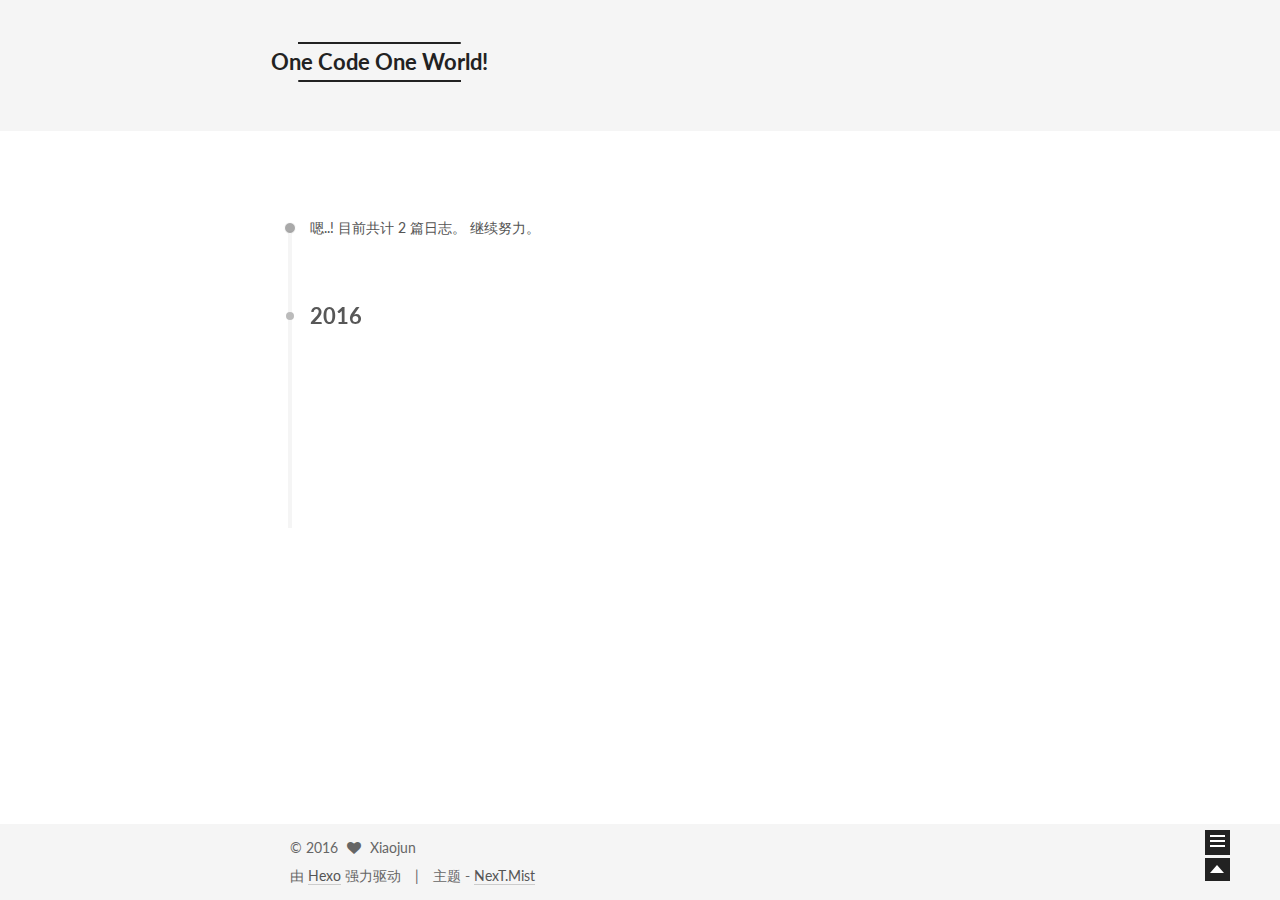
==== commit b538433f: "Site updated: 2016-02-02 22:47:51" ====
--- a/archives/index.html
+++ b/archives/index.html
@@ -5,7 +5,7 @@
   
 
 
-<html class="theme-next pisces use-motion">
+<html class="theme-next mist use-motion">
 <head>
   <meta charset="UTF-8"/>
 <meta http-equiv="X-UA-Compatible" content="IE=edge,chrome=1" />
@@ -72,7 +72,7 @@
 <script type="text/javascript" id="hexo.configuration">
   var NexT = window.NexT || {};
   var CONFIG = {
-    scheme: 'Pisces',
+    scheme: 'Mist',
     sidebar: {"position":"left","display":"post"},
     fancybox: true,
     motion: true,
@@ -372,7 +372,7 @@
 <div class="theme-info">
   主题 -
   <a class="theme-link" href="https://github.com/iissnan/hexo-theme-next">
-    NexT.Pisces
+    NexT.Mist
   </a>
 </div>
 
@@ -415,13 +415,6 @@
 
   
   
-
-
-  <script type="text/javascript" src="/js/src/affix.js?v=0.5.0"></script>
-
-  <script type="text/javascript" src="/js/src/schemes/pisces.js?v=0.5.0"></script>
-
-
 
   
   
--- a/css/main.css
+++ b/css/main.css
@@ -226,51 +226,51 @@
   margin: 20px 0 15px;
 }
 h1 {
+  font-size: 24px;
+}
+@media (max-width: 767px) {
+  h1 {
+    font-size: 20px;
+  }
+}
+h2 {
   font-size: 22px;
 }
 @media (max-width: 767px) {
-  h1 {
+  h2 {
     font-size: 18px;
   }
 }
-h2 {
+h3 {
   font-size: 20px;
 }
 @media (max-width: 767px) {
-  h2 {
+  h3 {
     font-size: 16px;
   }
 }
-h3 {
+h4 {
   font-size: 18px;
 }
 @media (max-width: 767px) {
-  h3 {
+  h4 {
     font-size: 14px;
   }
 }
-h4 {
+h5 {
   font-size: 16px;
 }
 @media (max-width: 767px) {
-  h4 {
+  h5 {
     font-size: 12px;
   }
 }
-h5 {
+h6 {
   font-size: 14px;
 }
 @media (max-width: 767px) {
-  h5 {
+  h6 {
     font-size: 10px;
-  }
-}
-h6 {
-  font-size: 12px;
-}
-@media (max-width: 767px) {
-  h6 {
-    font-size: 8px;
   }
 }
 p {
@@ -479,12 +479,12 @@
 }
 pre,
 .highlight {
-  background: highlight-background;
+  background: #f7f7f7;
   margin: 20px 0;
   padding: 15px;
   overflow: auto;
   font-size: 13px;
-  color: highlight-foreground;
+  color: #4d4d4c;
   line-height: 1.6;
 }
 .highlight .gutter pre,
@@ -522,7 +522,7 @@
 }
 .highlight figcaption {
   font-size: 0.85em;
-  color: highlight-comment;
+  color: #8e908c;
   line-height: 1em;
   margin-bottom: 1em;
 }
@@ -549,7 +549,7 @@
   border-style: solid;
   border-color: #ccc;
   border-width: 1px 0;
-  background: highlight-background;
+  background: #f7f7f7;
   padding: 15px 40px 15px 15px;
 }
 .gist .gist-file {
@@ -575,8 +575,8 @@
   border: none;
 }
 .gist .gist-file .gist-meta {
-  background: highlight-background;
-  color: highlight-comment;
+  background: #f7f7f7;
+  color: #8e908c;
   font: 13px Lato, "PingFang SC", "Microsoft YaHei", sans-serif;
   text-shadow: 0 0;
   padding: 0;
@@ -591,7 +591,7 @@
   text-decoration: underline;
 }
 pre .comment {
-  color: highlight-comment;
+  color: #8e908c;
 }
 pre .variable,
 pre .attribute,
@@ -605,7 +605,7 @@
 pre .css .id,
 pre .css .class,
 pre .css .pseudo {
-  color: highlight-red;
+  color: #c82829;
 }
 pre .number,
 pre .preprocessor,
@@ -613,11 +613,11 @@
 pre .literal,
 pre .params,
 pre .constant {
-  color: highlight-orange;
+  color: #f5871f;
 }
 pre .ruby .class .title,
 pre .css .rules .attribute {
-  color: highlight-green;
+  color: #718c00;
 }
 pre .string,
 pre .value,
@@ -625,11 +625,11 @@
 pre .header,
 pre .ruby .symbol,
 pre .xml .cdata {
-  color: highlight-green;
+  color: #718c00;
 }
 pre .title,
 pre .css .hexcolor {
-  color: highlight-aqua;
+  color: #3e999f;
 }
 pre .function,
 pre .python .decorator,
@@ -639,11 +639,11 @@
 pre .perl .sub,
 pre .javascript .title,
 pre .coffeescript .title {
-  color: highlight-blue;
+  color: #4271ae;
 }
 pre .keyword,
 pre .javascript .function {
-  color: highlight-purple;
+  color: #8959a8;
 }
 .full-image.full-image.full-image {
   border: none;
@@ -900,7 +900,7 @@
 }
 .site-meta {
   margin: 0;
-  text-align: center;
+  text-align: left;
 }
 @media (max-width: 767px) {
   .site-meta {
@@ -911,13 +911,13 @@
   position: relative;
   display: inline-block;
   padding: 0 40px;
-  color: #fff;
+  color: #222;
   background: #222;
   border-bottom: none;
   font-family: Lato, "PingFang SC", "Microsoft YaHei", sans-serif;
 }
 .brand:hover {
-  color: #fff;
+  color: #222;
 }
 .logo {
   display: inline-block;
@@ -1115,7 +1115,7 @@
   }
 }
 .posts-collapse {
-  margin-left: 55px;
+  margin-left: 0;
 }
 @media (max-width: 767px) {
   .posts-collapse {
@@ -1293,9 +1293,9 @@
   margin-top: 50px;
 }
 .post-more-link .btn {
-  color: #fff;
+  color: #555;
   font-size: 14px;
-  background: #222;
+  background: transparent;
   border-radius: 0;
 }
 .posts-expand .post-tags {
@@ -1528,7 +1528,7 @@
   width: 4px;
   height: 4px;
   border-radius: 50%;
-  background: #d9471f;
+  background: #95a7c6;
 }
 .sidebar-nav {
   margin: 0 0 20px;
@@ -1978,83 +1978,329 @@
 .page-post-detail .comments {
   overflow: hidden;
 }
-.custom-logo .site-meta-headline {
-  text-align: center;
-}
-.custom-logo .brand {
+h1,
+h2,
+h3,
+h4,
+h5,
+h6 {
+  margin: 20px 0 10px;
+}
+p {
+  margin: 0 0 25px 0;
+}
+a {
+  border-bottom-color: #ccc;
+}
+hr {
+  margin: 20px 0;
+  height: 2px;
+}
+ul li {
+  list-style: circle;
+}
+.header {
+  background: #f5f5f5;
+}
+.header-inner {
+  margin-bottom: 80px;
+  padding: 40px 0;
+}
+.header-inner:before,
+.header-inner:after {
+  content: " ";
+  display: table;
+}
+.header-inner:after {
+  clear: both;
+}
+@media (max-width: 767px) {
+  .header-inner {
+    margin-bottom: 50px;
+    padding: 10px;
+  }
+}
+.site-meta {
+  float: left;
+  margin-left: -20px;
+}
+@media (max-width: 767px) {
+  .site-meta {
+    margin-left: 10px;
+  }
+}
+.site-meta .brand {
+  padding: 2px 1px;
   background: none;
 }
-.custom-logo .site-title {
-  margin: 10px auto 0;
-  font-size: 24px;
-  color: #222;
-}
-.custom-logo .site-title a {
-  border: none;
-}
-.custom-logo-image {
+@media (max-width: 767px) {
+  .site-meta .brand {
+    display: block;
+  }
+}
+.site-meta .logo {
+  display: none;
+}
+.site-meta .site-title {
+  font-size: 22px;
+  font-weight: bolder;
+}
+@media (max-width: 767px) {
+  .site-meta .site-title {
+    line-height: 34px;
+  }
+}
+.logo-line-before,
+.logo-line-after {
+  display: block;
+  overflow: hidden;
   margin: 0 auto;
-  padding: 5px;
-  max-width: 150px;
-  background: #fff;
-}
-@media (max-width: 767px) {
-  .site-nav {
-    position: absolute;
-    left: 0;
-    top: 52px;
+  width: 75%;
+}
+@media (max-width: 767px) {
+  .logo-line-before,
+  .logo-line-after {
+    display: none;
+  }
+}
+.logo-line-before i,
+.logo-line-after i {
+  position: relative;
+  display: block;
+  height: 2px;
+  background: #222;
+}
+@media (max-width: 767px) {
+  .logo-line-before i,
+  .logo-line-after i {
+    height: 3px;
+  }
+}
+.use-motion .logo-line-before i {
+  left: -100%;
+}
+.use-motion .logo-line-after i {
+  right: -100%;
+}
+.site-subtitle {
+  display: none;
+}
+.site-nav-toggle {
+  position: static;
+  float: right;
+}
+.menu {
+  float: right;
+  margin: 8px 0 0 20px;
+  padding: 0 20px;
+}
+@media (max-width: 767px) {
+  .menu {
     margin: 0;
-    width: 100%;
-    background: #fff;
-    border-bottom: 1px solid #ddd;
-  }
-}
-@media (max-width: 767px) {
-  .menu {
-    text-align: left;
-  }
+    padding: 0;
+  }
+}
+.menu br {
+  display: none;
+}
+.menu .menu-item {
+  margin: 0;
 }
 @media (max-width: 767px) {
   .menu .menu-item {
     display: block;
-    margin-left: 0;
-    vertical-align: top;
-  }
-}
-@media (max-width: 767px) {
-  .menu .menu-item br {
-    display: none;
-  }
-}
-@media (max-width: 767px) {
-  .menu .menu-item-icon {
-    font-size: 15px;
-  }
+  }
+}
+.menu .menu-item a {
+  padding: 5px 10px;
+  background: none;
+  border: none;
+  transition-property: background;
+}
+@media (max-width: 767px) {
+  .menu .menu-item a {
+    text-align: left;
+  }
+}
+.menu .menu-item a:hover {
+  background: #e1e1e1;
+}
+.menu a::before {
+  display: none;
+}
+@media (max-width: 767px) {
+  .menu a::before {
+    display: block;
+  }
+}
+@media (max-width: 767px) {
+  .menu {
+    float: none;
+  }
+}
+.menu-left {
+  float: left;
+}
+@media (max-width: 767px) {
+  .menu-left {
+    float: none;
+  }
+}
+.menu-item-icon {
+  display: none;
+}
+.posts-expand {
+  padding-top: 0;
+}
+.posts-expand .post-title,
+.posts-expand .post-meta {
+  text-align: left;
+}
+@media (max-width: 767px) {
+  .posts-expand .post-title,
+  .posts-expand .post-meta {
+    text-align: center;
+  }
+}
+.posts-expand .post-eof {
+  display: none;
+}
+.posts-expand .post {
+  margin-top: 120px;
+}
+.posts-expand .post:first-child {
+  margin-top: 0;
+}
+.posts-expand .post-meta {
+  margin-top: 5px;
+  margin-bottom: 20px;
+}
+.posts-expand .post-title {
+  position: relative;
+  font-size: 26px;
+  font-weight: 400;
+}
+@media (max-width: 767px) {
+  .posts-expand .post-title {
+    font-size: 20px;
+  }
+}
+@media (min-width: 1600px) {
+  .posts-expand .post-title {
+    font-size: 26px;
+  }
+}
+.posts-expand .post-title:hover:before {
+  background: #222;
+}
+.posts-expand .post-body img {
+  margin: 0;
+}
+.posts-expand .post-tags {
+  text-align: left;
+}
+.posts-expand .post-tags a {
+  padding: 1px 5px;
+  background: #f5f5f5;
+  border-bottom: none;
+}
+.posts-expand .post-tags a:hover {
+  background: #ccc;
+}
+.posts-expand .post-nav {
+  margin-top: 40px;
+}
+.post-more-link {
+  margin-top: 20px;
+  text-align: left;
+}
+.post-more-link a {
+  padding: 0;
+  font-size: 14px;
+  color: #666;
+  background: none;
+  border: none;
+  border-bottom: 2px solid #666;
+  transition-property: border;
+}
+@media (max-width: 767px) {
+  .post-more-link a {
+    font-size: 12px;
+  }
+}
+@media (min-width: 1600px) {
+  .post-more-link a {
+    font-size: 16px;
+  }
+}
+.post-more-link a:hover {
+  border-bottom-color: #222;
+}
+.btn {
+  padding: 0 10px;
+  border-width: 2px;
+  border-radius: 0;
+}
+.headband {
+  display: none;
 }
 .site-search {
-  position: absolute;
-  top: 0;
-  right: 0;
-  font-size: 0;
+  float: right;
+  margin-top: 8px;
 }
 @media (max-width: 767px) {
   .site-search {
-    position: static;
-  }
-}
-.site-search form {
+    float: none;
+    padding: 0 10px;
+  }
+}
+.site-search input {
+  padding: 3px;
+  border: none;
+  padding-left: 18px;
+  border-radius: 0;
+  width: 140px;
+  background: url("[data-uri]") no-repeat 0 50%;
+  background-size: 12px 12px;
+  outline: none;
+  border-bottom: 1px solid #999;
+  opacity: 0.5;
+}
+.site-search input:focus {
+  opacity: 1;
+}
+.page-post-detail .post-title,
+.page-post-detail .post-meta {
+  text-align: center;
+}
+.page-post-detail .post-title:before {
   display: none;
 }
-@media (max-width: 767px) {
-  .site-search form {
-    background: none;
-  }
-}
-.use-motion .site-search form {
-  top: -50px;
-}
-@media (max-width: 767px) {
-  .use-motion .site-search form {
-    top: 0 !important;
-  }
-}
+.page-post-detail .post-meta {
+  margin-bottom: 60px;
+}
+.pagination {
+  margin: 120px 0 0;
+  text-align: left;
+}
+@media (max-width: 767px) {
+  .pagination {
+    margin: 80px 10px 0;
+    text-align: center;
+  }
+}
+.footer {
+  margin-top: 80px;
+  padding: 10px 0;
+  background: #f5f5f5;
+  color: #666;
+}
+.footer-inner {
+  margin: 0 auto;
+  text-align: left;
+}
+@media (max-width: 767px) {
+  .footer-inner {
+    text-align: center;
+  }
+}
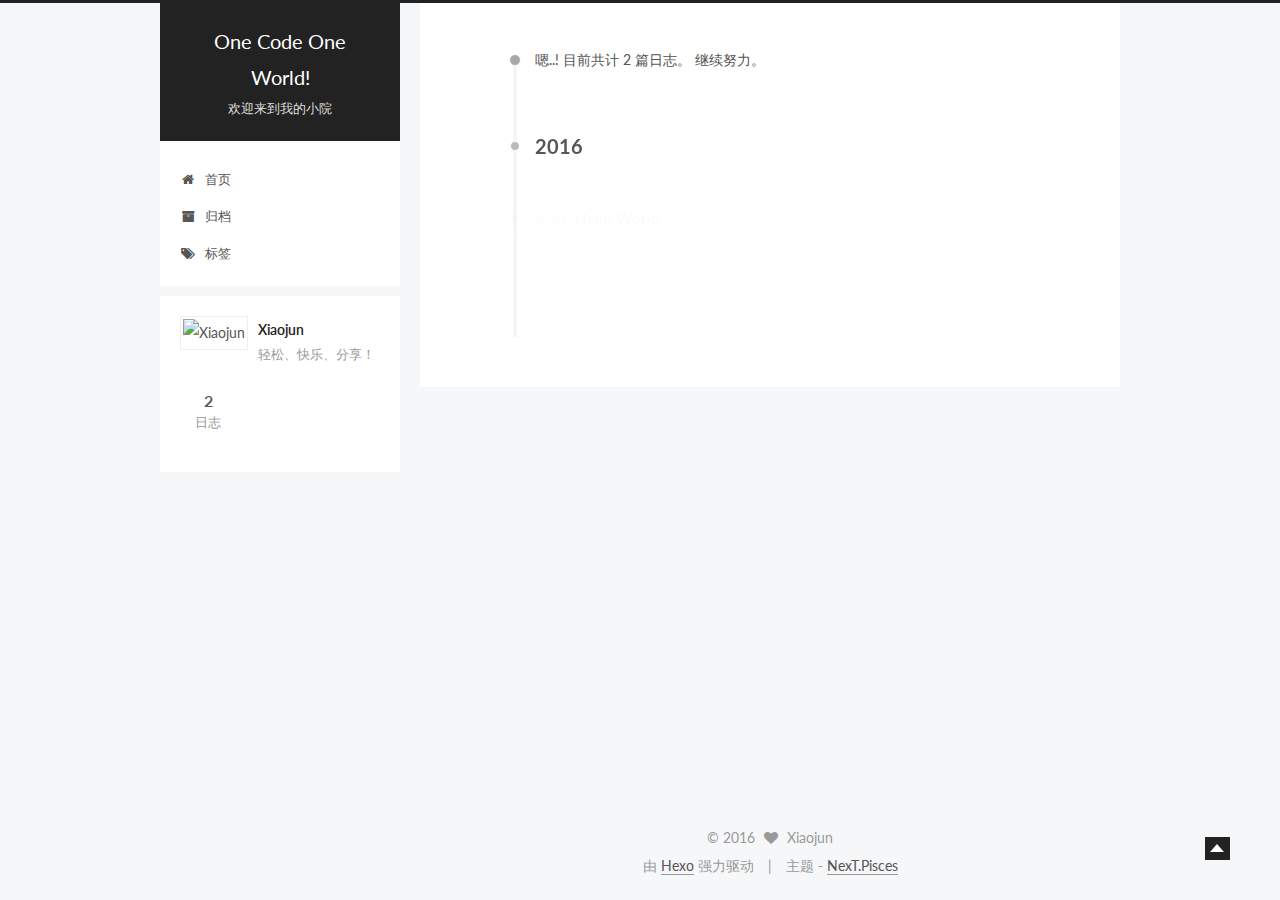
==== commit 6af04135: "Site updated: 2016-02-02 22:50:21" ====
--- a/archives/index.html
+++ b/archives/index.html
@@ -5,7 +5,7 @@
   
 
 
-<html class="theme-next mist use-motion">
+<html class="theme-next pisces use-motion">
 <head>
   <meta charset="UTF-8"/>
 <meta http-equiv="X-UA-Compatible" content="IE=edge,chrome=1" />
@@ -72,7 +72,7 @@
 <script type="text/javascript" id="hexo.configuration">
   var NexT = window.NexT || {};
   var CONFIG = {
-    scheme: 'Mist',
+    scheme: 'Pisces',
     sidebar: {"position":"left","display":"post"},
     fancybox: true,
     motion: true,
@@ -372,7 +372,7 @@
 <div class="theme-info">
   主题 -
   <a class="theme-link" href="https://github.com/iissnan/hexo-theme-next">
-    NexT.Mist
+    NexT.Pisces
   </a>
 </div>
 
@@ -415,6 +415,13 @@
 
   
   
+
+
+  <script type="text/javascript" src="/js/src/affix.js?v=0.5.0"></script>
+
+  <script type="text/javascript" src="/js/src/schemes/pisces.js?v=0.5.0"></script>
+
+
 
   
   
--- a/css/main.css
+++ b/css/main.css
@@ -226,51 +226,51 @@
   margin: 20px 0 15px;
 }
 h1 {
-  font-size: 24px;
+  font-size: 22px;
 }
 @media (max-width: 767px) {
   h1 {
-    font-size: 20px;
+    font-size: 18px;
   }
 }
 h2 {
-  font-size: 22px;
+  font-size: 20px;
 }
 @media (max-width: 767px) {
   h2 {
-    font-size: 18px;
+    font-size: 16px;
   }
 }
 h3 {
-  font-size: 20px;
+  font-size: 18px;
 }
 @media (max-width: 767px) {
   h3 {
-    font-size: 16px;
+    font-size: 14px;
   }
 }
 h4 {
-  font-size: 18px;
+  font-size: 16px;
 }
 @media (max-width: 767px) {
   h4 {
-    font-size: 14px;
+    font-size: 12px;
   }
 }
 h5 {
-  font-size: 16px;
+  font-size: 14px;
 }
 @media (max-width: 767px) {
   h5 {
-    font-size: 12px;
+    font-size: 10px;
   }
 }
 h6 {
-  font-size: 14px;
+  font-size: 12px;
 }
 @media (max-width: 767px) {
   h6 {
-    font-size: 10px;
+    font-size: 8px;
   }
 }
 p {
@@ -748,7 +748,7 @@
   font-size: 14px;
   color: #fff;
   background: #222;
-  border: 2px solid #222;
+  border: 2px solid #555;
   text-decoration: none;
   border-radius: 0;
   transition-property: background-color;
@@ -759,8 +759,8 @@
 .btn:hover,
 .post-more-link .btn:hover {
   border-color: #222;
-  color: #222;
-  background: #fff;
+  color: #fff;
+  background: #222;
 }
 .btn-bar {
   display: block;
@@ -857,7 +857,7 @@
 }
 .back-to-top {
   position: fixed;
-  bottom: 19px;
+  bottom: 40px;
   right: 50px;
   z-index: 1050;
   width: 15px;
@@ -900,7 +900,7 @@
 }
 .site-meta {
   margin: 0;
-  text-align: left;
+  text-align: center;
 }
 @media (max-width: 767px) {
   .site-meta {
@@ -911,13 +911,13 @@
   position: relative;
   display: inline-block;
   padding: 0 40px;
-  color: #222;
+  color: #fff;
   background: #222;
   border-bottom: none;
   font-family: Lato, "PingFang SC", "Microsoft YaHei", sans-serif;
 }
 .brand:hover {
-  color: #222;
+  color: #fff;
 }
 .logo {
   display: inline-block;
@@ -935,7 +935,7 @@
 .site-subtitle {
   margin-top: 10px;
   font-size: 13px;
-  color: #999;
+  color: #ddd;
 }
 .use-motion .brand {
   opacity: 0;
@@ -1013,7 +1013,8 @@
   transition-timing-function: ease-in-out;
   transition-delay: 0s;
 }
-.menu .menu-item a:hover {
+.menu .menu-item a:hover,
+.menu-item-active a {
   border-bottom-color: #222;
 }
 .use-motion .menu-item {
@@ -1115,7 +1116,7 @@
   }
 }
 .posts-collapse {
-  margin-left: 0;
+  margin-left: 55px;
 }
 @media (max-width: 767px) {
   .posts-collapse {
@@ -1295,8 +1296,8 @@
 .post-more-link .btn {
   color: #555;
   font-size: 14px;
-  background: transparent;
-  border-radius: 0;
+  background: #fff;
+  border-radius: 2px;
 }
 .posts-expand .post-tags {
   margin-top: 40px;
@@ -1454,12 +1455,12 @@
 }
 .site-author-name {
   margin: 5px 0 0;
-  color: #f5f5f5;
+  color: #222;
 }
 .site-description {
   margin-top: 5px;
-  font-size: 14px;
-  color: #555;
+  font-size: 13px;
+  color: #999;
 }
 .site-state {
   overflow: hidden;
@@ -1469,7 +1470,7 @@
 .site-state-item {
   display: inline-block;
   padding: 0 15px;
-  border-left: 1px solid #333;
+  border-left: 1px solid #ccc;
 }
 .site-state-item:first-child {
   border-left: none;
@@ -1482,11 +1483,11 @@
   text-align: center;
   color: inherit;
   font-weight: 600;
-  font-size: 18px;
+  font-size: 16px;
 }
 .site-state-item-name {
   font-size: 13px;
-  color: inherit;
+  color: #999;
 }
 .feed-link {
   margin-top: 20px;
@@ -1528,7 +1529,7 @@
   width: 4px;
   height: 4px;
   border-radius: 50%;
-  background: #95a7c6;
+  background: #fff;
 }
 .sidebar-nav {
   margin: 0 0 20px;
@@ -1542,7 +1543,7 @@
   color: #555;
 }
 .sidebar-nav li:hover {
-  color: #f5f5f5;
+  color: #222;
 }
 .page-post-detail .sidebar-nav-toc {
   padding: 0 5px;
@@ -1551,11 +1552,11 @@
   margin-left: 10px;
 }
 .sidebar-nav .sidebar-nav-active {
-  color: #87daff;
-  border-bottom-color: #87daff;
+  color: #222;
+  border-bottom-color: #222;
 }
 .sidebar-nav .sidebar-nav-active:hover {
-  color: #87daff;
+  color: #222;
 }
 .sidebar-panel {
   display: none;
@@ -1580,10 +1581,10 @@
   font-size: 14px;
 }
 .post-toc ol a {
-  color: #999;
+  color: #555;
 }
 .post-toc ol a:hover {
-  color: #ccc;
+  color: #222;
 }
 .post-toc .nav .nav-child {
   display: none;
@@ -1601,10 +1602,10 @@
   color: #ccc;
 }
 .post-toc .nav .active-current > a {
-  color: #87daff;
+  color: #222;
 }
 .post-toc .nav .active-current > a:hover {
-  color: #87daff;
+  color: #222;
 }
 .post-toc-indicator {
   height: 20px;
@@ -1973,334 +1974,363 @@
   content: ") ";
 }
 .page-post-detail .sidebar-toggle-line {
-  background: #87daff;
+  background: #222;
 }
 .page-post-detail .comments {
   overflow: hidden;
 }
-h1,
-h2,
-h3,
-h4,
-h5,
-h6 {
-  margin: 20px 0 10px;
-}
-p {
-  margin: 0 0 25px 0;
-}
-a {
-  border-bottom-color: #ccc;
-}
-hr {
-  margin: 20px 0;
-  height: 2px;
-}
-ul li {
-  list-style: circle;
+body {
+  background: #f5f7f9;
+}
+@media (min-width: 992px) {
+  .full-image.full-image.full-image {
+    max-width: none;
+    width: 118%;
+    margin: 0 -9%;
+  }
 }
 .header {
-  background: #f5f5f5;
+  position: relative;
+  margin: 0 auto;
+  width: 960px;
+}
+@media (min-width: 768px) and (max-width: 991px) {
+  .header {
+    width: auto;
+  }
+}
+@media (max-width: 767px) {
+  .header {
+    width: auto;
+  }
 }
 .header-inner {
-  margin-bottom: 80px;
-  padding: 40px 0;
-}
-.header-inner:before,
-.header-inner:after {
+  position: absolute;
+  top: 0;
+  overflow: hidden;
+  padding: 0;
+  width: 240px;
+  background: #fff;
+}
+@media (min-width: 1600px) {
+  .container .header-inner {
+    width: 240px;
+  }
+}
+@media (min-width: 768px) and (max-width: 991px) {
+  .header-inner {
+    position: relative;
+    width: auto;
+  }
+}
+@media (max-width: 767px) {
+  .header-inner {
+    position: relative;
+    width: auto;
+  }
+}
+.main:before,
+.main:after {
   content: " ";
   display: table;
 }
-.header-inner:after {
+.main:after {
   clear: both;
 }
-@media (max-width: 767px) {
-  .header-inner {
-    margin-bottom: 50px;
-    padding: 10px;
-  }
+@media (min-width: 768px) and (max-width: 991px) {
+  .main {
+    padding-bottom: 100px;
+  }
+}
+@media (max-width: 767px) {
+  .main {
+    padding-bottom: 100px;
+  }
+}
+.container .main-inner {
+  width: 960px;
+}
+@media (min-width: 768px) and (max-width: 991px) {
+  .container .main-inner {
+    width: auto;
+  }
+}
+@media (max-width: 767px) {
+  .container .main-inner {
+    width: auto;
+  }
+}
+.content-wrap {
+  float: right;
+  box-sizing: border-box;
+  padding: 40px;
+  width: 700px;
+  background: #fff;
+}
+@media (min-width: 768px) and (max-width: 991px) {
+  .content-wrap {
+    width: 100%;
+    padding: 20px;
+  }
+}
+@media (max-width: 767px) {
+  .content-wrap {
+    width: 100%;
+    padding: 20px;
+  }
+}
+.sidebar {
+  position: static;
+  float: left;
+  margin-top: 300px;
+  width: 240px;
+  background: #fff;
+  box-shadow: none;
+}
+@media (min-width: 768px) and (max-width: 991px) {
+  .sidebar {
+    display: none;
+  }
+}
+@media (max-width: 767px) {
+  .sidebar {
+    display: none;
+  }
+}
+.sidebar-toggle {
+  display: none;
+}
+.footer-inner {
+  width: 960px;
+}
+.footer-inner:before {
+  content: " ";
+  float: left;
+  width: 260px;
+  min-height: 50px;
+}
+@media (min-width: 768px) and (max-width: 991px) {
+  .footer-inner {
+    width: auto;
+  }
+  .footer-inner:before {
+    display: none;
+  }
+}
+@media (max-width: 767px) {
+  .footer-inner {
+    width: auto;
+  }
+  .footer-inner:before {
+    display: none;
+  }
+}
+.sidebar-position-right .header-inner {
+  right: 0;
+}
+.sidebar-position-right .content-wrap {
+  float: left;
+}
+.sidebar-position-right .sidebar {
+  float: right;
+}
+.sidebar-position-right .footer-inner:before {
+  float: right;
 }
 .site-meta {
+  padding: 20px 0;
+  color: #fff;
+  background: #222;
+}
+@media (min-width: 768px) and (max-width: 991px) {
+  .site-meta {
+    box-shadow: 0 0 16px rgba(0,0,0,0.5);
+  }
+}
+@media (max-width: 767px) {
+  .site-meta {
+    box-shadow: 0 0 16px rgba(0,0,0,0.5);
+  }
+}
+.brand {
+  display: block;
+  background: none;
+}
+.brand:hover {
+  color: #fff;
+}
+.site-subtitle {
+  margin: 0;
+}
+.site-search {
+  display: none;
+}
+.site-nav {
+  border-top: none;
+}
+@media (min-width: 768px) and (max-width: 991px) {
+  .site-nav {
+    display: none !important;
+  }
+}
+@media (min-width: 768px) and (max-width: 991px) {
+  .site-nav-on {
+    display: block !important;
+  }
+}
+.menu .menu-item {
+  display: block;
+  margin: 0;
+  list-style: none;
+}
+.menu .menu-item a {
+  position: relative;
+  box-sizing: border-box;
+  padding: 5px 20px;
+  text-align: left;
+  line-height: inherit;
+  transition-property: background-color;
+  transition-duration: 0.2s;
+  transition-timing-function: ease-in-out;
+  transition-delay: 0s;
+}
+.menu .menu-item a:hover,
+.menu-item-active a {
+  background: #f9f9f9;
+  border-bottom-color: #fff;
+}
+.menu .menu-item br {
+  display: none;
+}
+.menu .menu-item .fa {
+  margin-right: 5px;
+}
+.menu-item-active a:after {
+  content: " ";
+  position: absolute;
+  top: 50%;
+  margin-top: -3px;
+  right: 15px;
+  width: 6px;
+  height: 6px;
+  border-radius: 50%;
+  background-color: #bbb;
+}
+.btn-bar {
+  background-color: #fff;
+}
+.site-nav-toggle {
+  top: 20px;
+  left: 20px;
+}
+@media (min-width: 768px) and (max-width: 991px) {
+  .site-nav-toggle {
+    display: block;
+  }
+}
+.use-motion .sidebar .motion-element {
+  opacity: 1;
+}
+.sidebar {
+  display: none;
+  right: auto;
+  bottom: auto;
+  -webkit-transform: none;
+}
+.sidebar-inner {
+  box-sizing: border-box;
+  width: 240px;
+  color: #555;
+  background: #fff;
+}
+.sidebar-inner.affix {
+  top: 0px;
+  position: fixed;
+}
+.site-overview {
+  margin: 0 10px;
+  text-align: left;
+}
+.site-author:before,
+.site-author:after {
+  content: " ";
+  display: table;
+}
+.site-author:after {
+  clear: both;
+}
+.site-author-image {
   float: left;
-  margin-left: -20px;
-}
-@media (max-width: 767px) {
-  .site-meta {
-    margin-left: 10px;
-  }
-}
-.site-meta .brand {
-  padding: 2px 1px;
+  margin-right: 10px;
+  max-width: 64px;
+  border-width: 1px;
+  border-color: #eee;
+}
+.site-author-name {
+  margin: 0;
+  font-weight: 600;
+}
+.site-description {
+  margin-top: 0;
+  line-height: 1.6;
+}
+.sidebar a {
+  color: #555;
+}
+.sidebar a:hover {
+  color: #222;
+}
+.links-of-author-item a:before {
+  display: none;
+}
+.links-of-author-item a {
+  border-bottom: none;
+  text-decoration: underline;
+}
+.feed-link {
+  border-top: 1px dotted #ccc;
+  border-bottom: 1px dotted #ccc;
+  text-align: center;
+}
+.feed-link a {
+  display: block;
+  color: #fc6423;
+  border: none;
+}
+.feed-link a:hover {
   background: none;
-}
-@media (max-width: 767px) {
-  .site-meta .brand {
-    display: block;
-  }
-}
-.site-meta .logo {
-  display: none;
-}
-.site-meta .site-title {
-  font-size: 22px;
-  font-weight: bolder;
-}
-@media (max-width: 767px) {
-  .site-meta .site-title {
-    line-height: 34px;
-  }
-}
-.logo-line-before,
-.logo-line-after {
+  color: #e34603;
+}
+.feed-link a:hover i {
+  color: #e34603;
+}
+.links-of-author-item {
+  display: inline-block;
+  width: 48%;
+}
+.links-of-author-item a {
+  box-sizing: border-box;
   display: block;
-  overflow: hidden;
-  margin: 0 auto;
-  width: 75%;
-}
-@media (max-width: 767px) {
-  .logo-line-before,
-  .logo-line-after {
-    display: none;
-  }
-}
-.logo-line-before i,
-.logo-line-after i {
-  position: relative;
-  display: block;
-  height: 2px;
-  background: #222;
-}
-@media (max-width: 767px) {
-  .logo-line-before i,
-  .logo-line-after i {
-    height: 3px;
-  }
-}
-.use-motion .logo-line-before i {
-  left: -100%;
-}
-.use-motion .logo-line-after i {
-  right: -100%;
-}
-.site-subtitle {
-  display: none;
-}
-.site-nav-toggle {
-  position: static;
-  float: right;
-}
-.menu {
-  float: right;
-  margin: 8px 0 0 20px;
-  padding: 0 20px;
-}
-@media (max-width: 767px) {
-  .menu {
-    margin: 0;
-    padding: 0;
-  }
-}
-.menu br {
-  display: none;
-}
-.menu .menu-item {
-  margin: 0;
-}
-@media (max-width: 767px) {
-  .menu .menu-item {
-    display: block;
-  }
-}
-.menu .menu-item a {
-  padding: 5px 10px;
-  background: none;
-  border: none;
-  transition-property: background;
-}
-@media (max-width: 767px) {
-  .menu .menu-item a {
-    text-align: left;
-  }
-}
-.menu .menu-item a:hover {
-  background: #e1e1e1;
-}
-.menu a::before {
-  display: none;
-}
-@media (max-width: 767px) {
-  .menu a::before {
-    display: block;
-  }
-}
-@media (max-width: 767px) {
-  .menu {
-    float: none;
-  }
-}
-.menu-left {
-  float: left;
-}
-@media (max-width: 767px) {
-  .menu-left {
-    float: none;
-  }
-}
-.menu-item-icon {
-  display: none;
-}
-.posts-expand {
-  padding-top: 0;
-}
-.posts-expand .post-title,
-.posts-expand .post-meta {
-  text-align: left;
-}
-@media (max-width: 767px) {
-  .posts-expand .post-title,
-  .posts-expand .post-meta {
-    text-align: center;
-  }
-}
-.posts-expand .post-eof {
-  display: none;
-}
-.posts-expand .post {
-  margin-top: 120px;
-}
-.posts-expand .post:first-child {
-  margin-top: 0;
-}
-.posts-expand .post-meta {
-  margin-top: 5px;
-  margin-bottom: 20px;
-}
-.posts-expand .post-title {
-  position: relative;
-  font-size: 26px;
-  font-weight: 400;
-}
-@media (max-width: 767px) {
-  .posts-expand .post-title {
-    font-size: 20px;
-  }
-}
-@media (min-width: 1600px) {
-  .posts-expand .post-title {
-    font-size: 26px;
-  }
-}
-.posts-expand .post-title:hover:before {
-  background: #222;
-}
-.posts-expand .post-body img {
-  margin: 0;
-}
-.posts-expand .post-tags {
-  text-align: left;
-}
-.posts-expand .post-tags a {
-  padding: 1px 5px;
-  background: #f5f5f5;
-  border-bottom: none;
-}
-.posts-expand .post-tags a:hover {
-  background: #ccc;
-}
-.posts-expand .post-nav {
-  margin-top: 40px;
-}
-.post-more-link {
-  margin-top: 20px;
-  text-align: left;
-}
-.post-more-link a {
-  padding: 0;
-  font-size: 14px;
-  color: #666;
-  background: none;
-  border: none;
-  border-bottom: 2px solid #666;
-  transition-property: border;
-}
-@media (max-width: 767px) {
-  .post-more-link a {
-    font-size: 12px;
-  }
-}
-@media (min-width: 1600px) {
-  .post-more-link a {
-    font-size: 16px;
-  }
-}
-.post-more-link a:hover {
-  border-bottom-color: #222;
-}
-.btn {
-  padding: 0 10px;
-  border-width: 2px;
-  border-radius: 0;
-}
-.headband {
-  display: none;
-}
-.site-search {
-  float: right;
-  margin-top: 8px;
-}
-@media (max-width: 767px) {
-  .site-search {
-    float: none;
-    padding: 0 10px;
-  }
-}
-.site-search input {
-  padding: 3px;
-  border: none;
-  padding-left: 18px;
-  border-radius: 0;
-  width: 140px;
-  background: url("[data-uri]") no-repeat 0 50%;
-  background-size: 12px 12px;
-  outline: none;
-  border-bottom: 1px solid #999;
-  opacity: 0.5;
-}
-.site-search input:focus {
-  opacity: 1;
-}
-.page-post-detail .post-title,
-.page-post-detail .post-meta {
-  text-align: center;
-}
-.page-post-detail .post-title:before {
-  display: none;
-}
-.page-post-detail .post-meta {
-  margin-bottom: 60px;
-}
-.pagination {
-  margin: 120px 0 0;
-  text-align: left;
-}
-@media (max-width: 767px) {
-  .pagination {
-    margin: 80px 10px 0;
-    text-align: center;
-  }
-}
-.footer {
-  margin-top: 80px;
-  padding: 10px 0;
-  background: #f5f5f5;
-  color: #666;
-}
-.footer-inner {
-  margin: 0 auto;
-  text-align: left;
-}
-@media (max-width: 767px) {
-  .footer-inner {
-    text-align: center;
-  }
-}
+  margin-right: 0;
+  padding: 0 5px;
+  text-decoration: none;
+}
+.links-of-author-item a:hover {
+  border-radius: 4px;
+  background: #eee;
+}
+.links-of-author-item .fa {
+  margin-right: 4px;
+  font-size: 16px;
+}
+.links-of-author-item .fa-globe {
+  font-size: 15px;
+}
+.post-toc ol {
+  padding: 0 20px 10px;
+}
+@media (max-width: 767px) {
+  .post-body {
+    text-align: justify;
+  }
+}
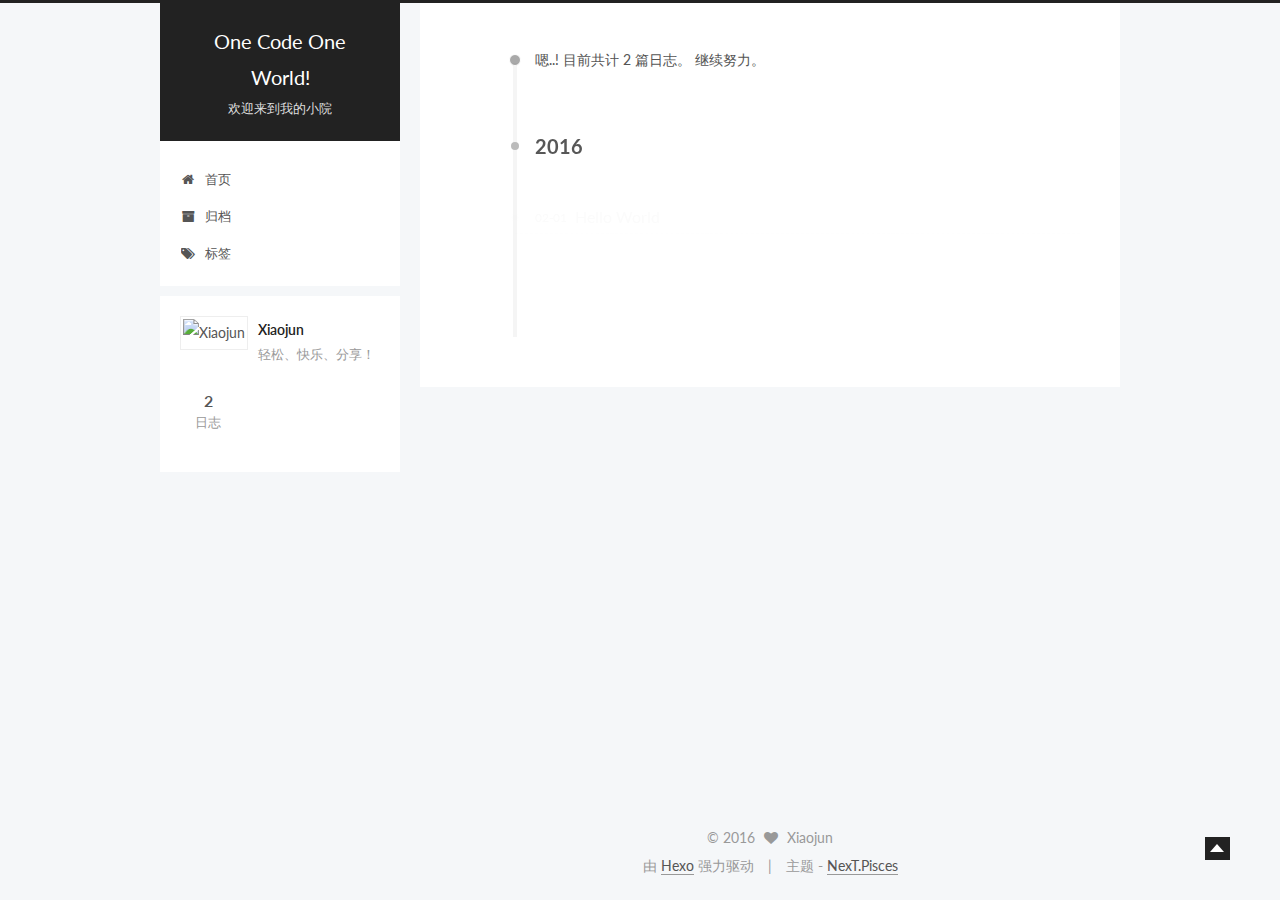
==== commit d7b277fd: "Site updated: 2016-02-02 23:17:00" ====
--- a/archives/index.html
+++ b/archives/index.html
@@ -91,6 +91,16 @@
   
 
 
+
+  <script type="text/javascript">
+    var _hmt = _hmt || [];
+    (function() {
+      var hm = document.createElement("script");
+      hm.src = "//hm.baidu.com/hm.js?727da0cda1bb70a5ac6f682a7d188e0b";
+      var s = document.getElementsByTagName("script")[0];
+      s.parentNode.insertBefore(hm, s);
+    })();
+  </script>
 
 
 
--- a/css/main.css
+++ b/css/main.css
@@ -1529,7 +1529,7 @@
   width: 4px;
   height: 4px;
   border-radius: 50%;
-  background: #fff;
+  background: #29edda;
 }
 .sidebar-nav {
   margin: 0 0 20px;
